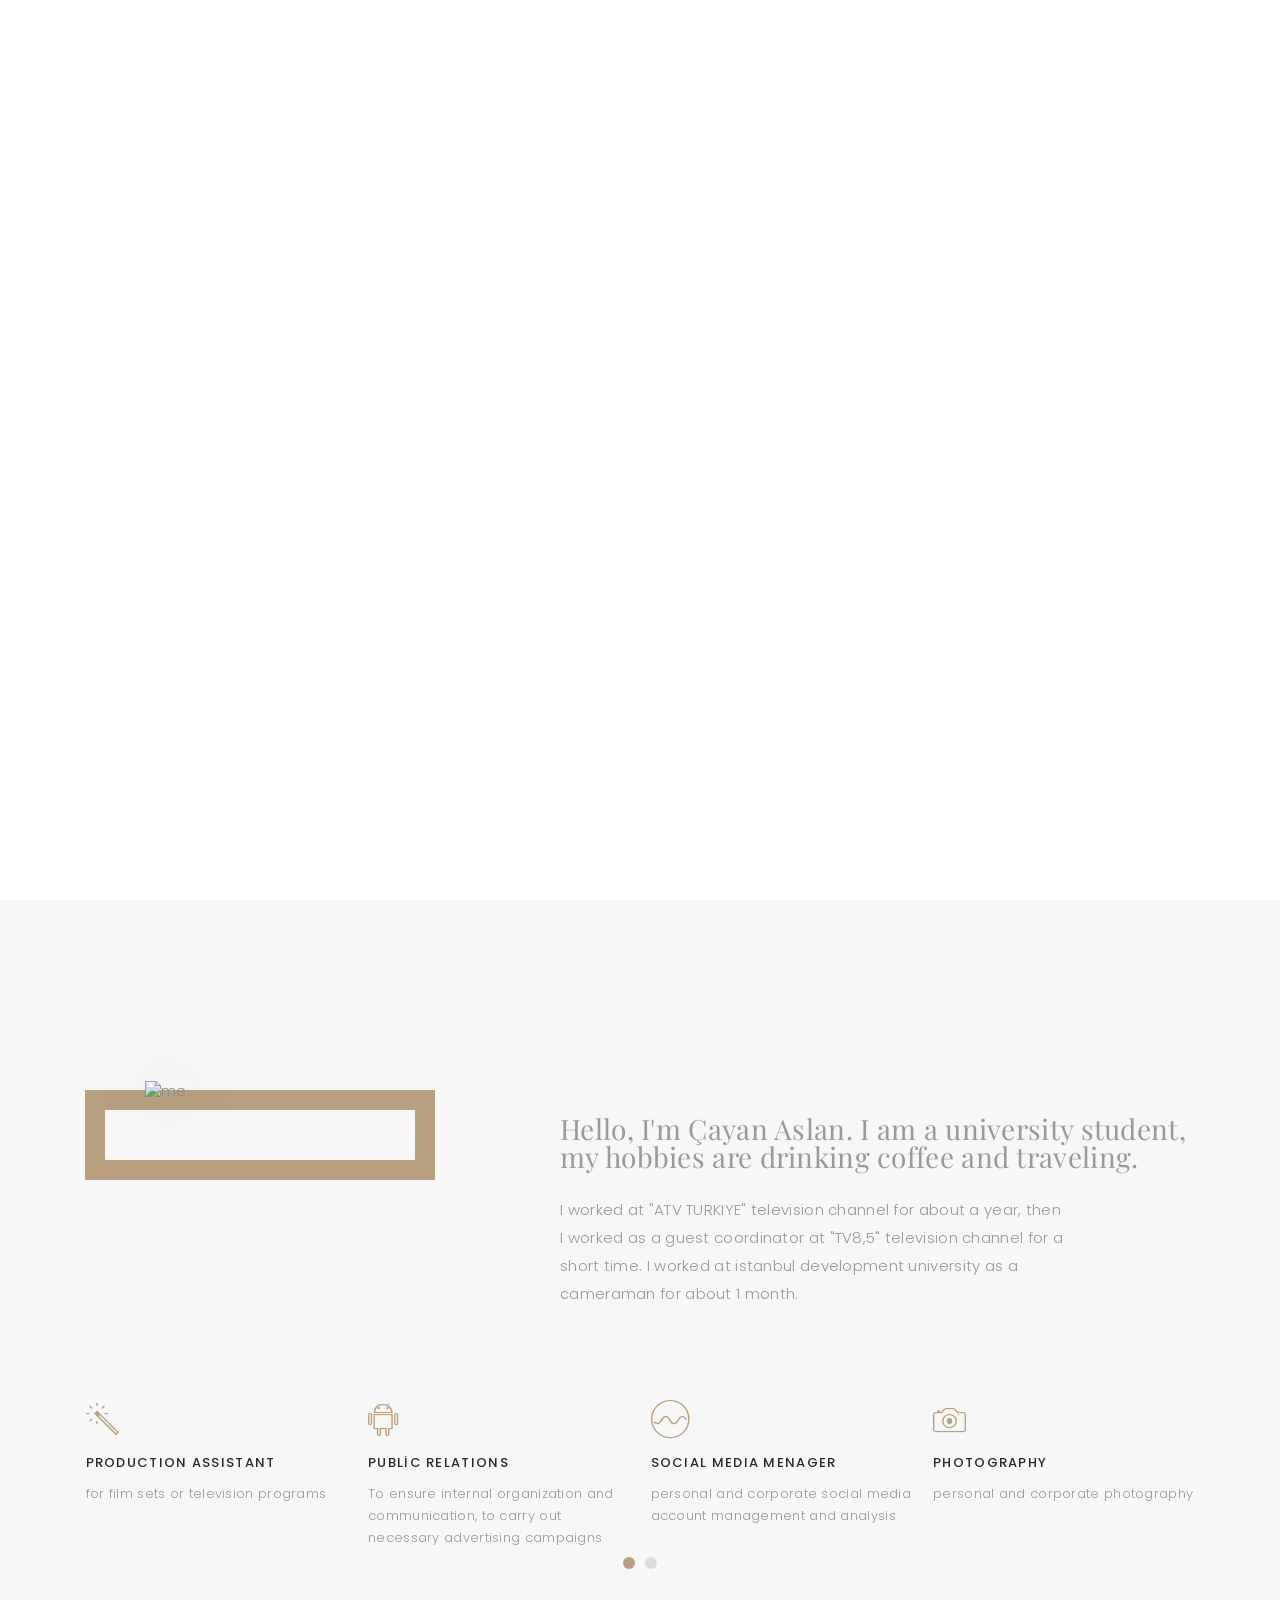
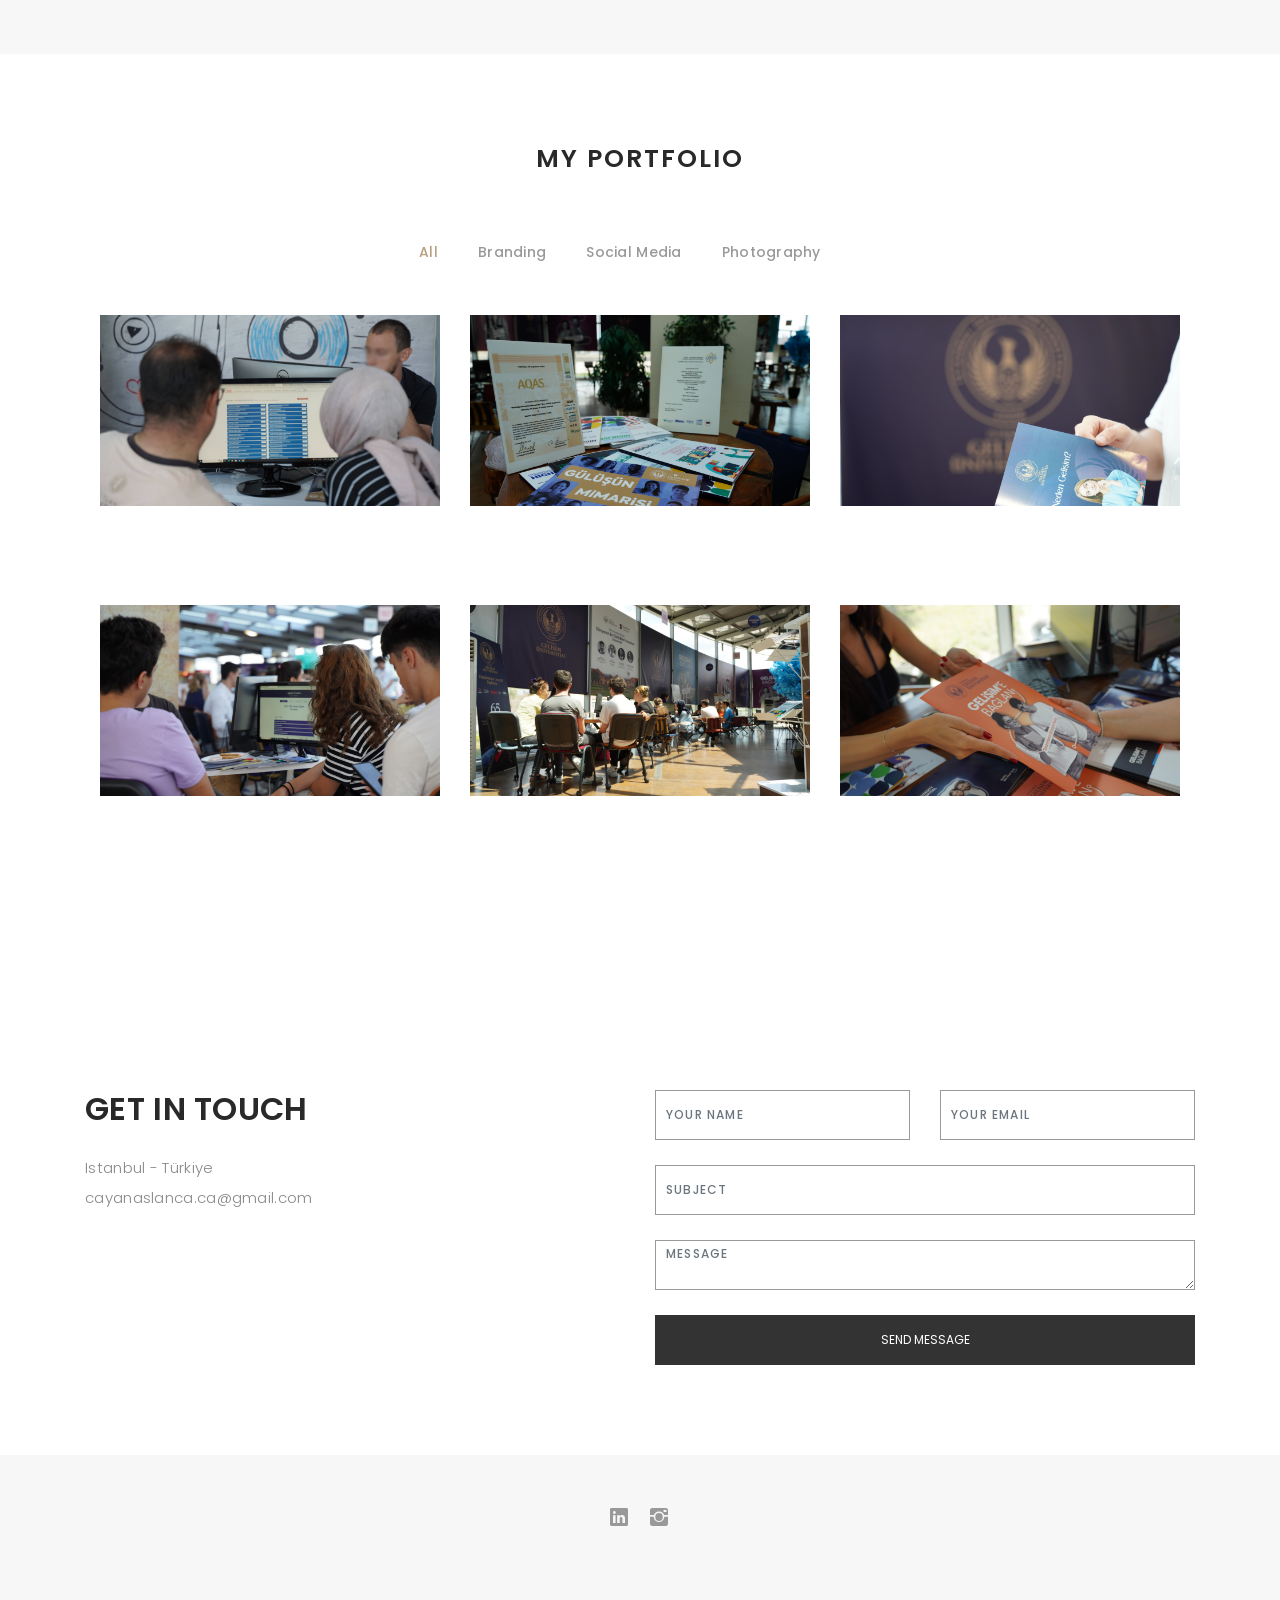
==== index.html @ f186a04f "Add files via upload" ====
<!DOCTYPE html>
<html lang="en">

<head>
  <!-- meta -->
  <meta charset="utf-8">
  <meta content="width=device-width, initial-scale=1.0" name="viewport">

  <title>Çayan - Personal Portfolio </title>
  <meta content="" name="keywords">
  <meta content="" name="description">

  <!-- Google Fonts -->
  <link href="https://fonts.googleapis.com/css?family=Poppins:300,300i,400,400i,500,500i,600,600i,700,700i|Playfair+Display:400,400i,700,700i,900,900i" rel="stylesheet">

  <!-- Bootstrap CSS File -->
  <link href="lib/bootstrap/css/bootstrap.min.css" rel="stylesheet">

  <!-- Libraries CSS Files -->
  <link href="lib/ionicons/css/ionicons.min.css" rel="stylesheet">
  <link href="lib/owlcarousel/assets/owl.carousel.min.css" rel="stylesheet">
  <link href="lib/magnific-popup/magnific-popup.css" rel="stylesheet">
  <link href="lib/hover/hover.min.css" rel="stylesheet">

  <!-- Main Stylesheet File -->
  <link href="./css/style.css" rel="stylesheet">

  <!-- Responsive css -->
  <link href="./css/responsive.css" rel="stylesheet">

  <!-- Favicon -->
  <link rel="shortcut icon" href="./images/favicon.png">

  <!-- =======================================================
    Theme Name: Folio
    Theme URL: https://bootstrapmade.com/folio-bootstrap-portfolio-template/
    Author: BootstrapMade.com
    Author URL: https://bootstrapmade.com
  ======================================================= -->
</head>

<body>

  <!-- start section navbar -->
  <nav id="main-nav">
    <div class="row">
      <div class="container">

        <div class="logo">
          <a href="index.html"><img src="./images/logo.png" alt="logo"></a>
        </div>

        <div class="responsive"><i data-icon="m" class="ion-navicon-round"></i></div>

        <ul class="nav-menu list-unstyled">
          <li><a href="#header" class="smoothScroll">Home</a></li>
          <li><a href="#about" class="smoothScroll">About</a></li>
          <li><a href="#portfolio" class="smoothScroll">Portfolio</a></li>
          <li><a href="#journal" class="smoothScroll">Blog</a></li>
          <li><a href="#contact" class="smoothScroll">Contact</a></li>
        </ul>

      </div>
    </div>
  </nav>
  <!-- End section navbar -->


  <!-- start section header -->
  <div id="header" class="home">

    <div class="container">
      <div class="header-content">
        <h1>I'm <span class="typed"></span></h1>
        <p>Social Media Menager, Production Assistant, photographer</p>

        <ul class="list-unstyled list-social">
          <li><a href="https://tr.linkedin.com/in/cayanaslan"><i class="ion-social-linkedin"></i></a></li>
          <li><a href="https://www.instagram.com/cayann.aslan/"><i class="ion-social-instagram"></i></a></li>
        </ul>
      </div>
    </div>
  </div>
  <!-- End section header -->


  <!-- start section about us -->
  <div id="about" class="paddsection">
    <div class="container">
      <div class="row justify-content-between">

        <div class="col-lg-4 ">
          <div class="div-img-bg">
            <div class="about-img">
              <img src="./images/me.JPG" class="img-responsive" alt="me">
            </div>
          </div>
        </div>

        <div class="col-lg-7">
          <div class="about-descr">

            <p class="p-heading">Hello, I'm Çayan Aslan. I am a university student, my hobbies are drinking coffee and traveling. </p>
            <p class="separator"> I worked at "ATV TURKIYE" television channel for about a year, then I worked as a guest coordinator at "TV8,5" television channel for a short time. I worked at istanbul development university as a cameraman for about 1 month. </p>

          </div>

        </div>
      </div>
    </div>
  </div>
  <!-- end section about us -->


  <!-- start section services -->
  <div id="services">
    <div class="container">

        <div class="services-carousel owl-theme">

          <div class="services-block">
          </div>

          <div class="services-block">

            <i class="ion-ios-lightbulb-outline"></i>
            <span>INFORMATION TECHNOLOGY </span>
            <p class="separator">cybersecurity and technical computing </p>

          </div>

          <div class="services-block">

            <i class="ion-ios-color-wand-outline"></i>
            <span>PRODUCTION ASSISTANT</span>
            <p class="separator">for film sets or television programs  </p>

          </div>

          <div class="services-block">

            <i class="ion-social-android-outline"></i>
            <span>PUBLİC RELATIONS</span>
            <p class="separator">To ensure internal organization and communication, to carry out necessary advertising campaigns </p>

          </div>

          <div class="services-block">

            <i class="ion-ios-analytics-outline"></i>
            <span>Social Media Menager</span>
            <p class="separator">personal and corporate social media account management and analysis </p>

          </div>

          <div class="services-block">

            <i class="ion-ios-camera-outline"></i>
            <span>PHOTOGRAPHY</span>
            <p class="separator">personal and corporate photography </p>

          </div>

        </div>

    </div>

  </div>
  <!-- end section services -->


  <!-- start section portfolio -->
  <div id="portfolio" class="text-center paddsection">

    <div class="container">
      <div class="section-title text-center">
        <h2>My Portfolio</h2>
      </div>
    </div>

    <div class="container">
      <div class="row">
        <div class="col-md-12">

          <div class="portfolio-list">

            <ul class="nav list-unstyled" id="portfolio-flters">
              <li class="filter filter-active" data-filter=".all">all</li>
              <li class="filter" data-filter=".branding">branding</li>
              <li class="filter" data-filter=".mockups">social media</li>
              <li class="filter" data-filter=".photography">photography</li>
            </ul>

          </div>

          <div class="portfolio-container">

            <div class="col-lg-4 col-md-6 portfolio-thumbnail all branding uikits webdesign">
              <a class="popup-img" href="./images/portfolio/1.jpg">
                <img src="./images/portfolio/1.jpg" alt="img">
              </a>
            </div>

            <div class="col-lg-4 col-md-6 portfolio-thumbnail all mockups uikits photography">
              <a class="popup-img" href="./images/portfolio/2.JPG">
                <img src="./images/portfolio/2.JPG"  alt="img">
              </a>
            </div>

            <div class="col-lg-4 col-md-6 portfolio-thumbnail all branding webdesig photographyn">
              <a class="popup-img" href="./images/portfolio/3.JPG">
                <img src="./images/portfolio/3.JPG" alt="img">
              </a>
            </div>

            <div class="col-lg-4 col-md-6 portfolio-thumbnail all mockups webdesign photography">
              <a class="popup-img" href="./images/portfolio/4.JPG">
                <img src="./images/portfolio/4.JPG" alt="img">
              </a>
            </div>

            <div class="col-lg-4 col-md-6 portfolio-thumbnail all branding uikits photography">
              <a class="popup-img" href="./images/portfolio/5.JPG">
                <img src="./images/portfolio/5.JPG" alt="img">
              </a>
            </div>

            <div class="col-lg-4 col-md-6 portfolio-thumbnail all mockups uikits webdesign">
              <a class="popup-img" href="./images/portfolio/6.JPG">
                <img src="./images/portfolio/6.JPG" alt="img">
              </a>
            </div>

          </div>
        </div>
      </div>
    </div>

  </div>
  <!-- End section portfolio -->


  <!-- start section journal -->
  <!-- End section journal -->


  <!-- start sectoion contact -->
  <div id="contact" class="paddsection">
    <div class="container">
      <div class="contact-block1">
        <div class="row">

          <div class="col-lg-6">
            <div class="contact-contact">

              <h2 class="mb-30">GET IN TOUCH</h2>

              <ul class="contact-details">
                <li><span>Istanbul - Türkiye</span></li>
                <li><span>cayanaslanca.ca@gmail.com</span></li>
              </ul>

            </div>
          </div>

          <div class="col-lg-6">
            <form action="" method="post" role="form" class="contactForm">
              <div class="row">

                <div id="sendmessage">Your message has been sent. Thank you!</div>
                <div id="errormessage"></div>

                <div class="col-lg-6">
                  <div class="form-group contact-block1">
                    <input type="text" name="name" class="form-control" id="name" placeholder="Your Name" data-rule="minlen:4" data-msg="Please enter at least 4 chars" />
                    <div class="validation"></div>
                  </div>
                </div>

                <div class="col-lg-6">
                  <div class="form-group">
                    <input type="email" class="form-control" name="email" id="email" placeholder="Your Email" data-rule="email" data-msg="Please enter a valid email" />
                    <div class="validation"></div>
                  </div>
                </div>

                <div class="col-lg-12">
                  <div class="form-group">
                    <input type="text" class="form-control" name="subject" id="subject" placeholder="Subject" data-rule="minlen:4" data-msg="Please enter at least 8 chars of subject" />
                    <div class="validation"></div>
                  </div>
                </div>

                <div class="col-lg-12">
                  <div class="form-group">
                    <textarea class="form-control" name="message" rows="12" data-rule="required" data-msg="Please write something for us" placeholder="Message"></textarea>
                    <div class="validation"></div>
                  </div>
                </div>

                <div class="col-lg-12">
                  <input type="submit" class="btn btn-defeault btn-send" value="Send message">
                </div>

              </div>
            </form>
          </div>
        </div>
      </div>
    </div>
  </div>
  <!-- start sectoion contact -->


  <!-- start section footer -->
  <div id="footer" class="text-center">
    <div class="container">
      <div class="socials-media text-center">

        <ul class="list-unstyled">
          <li><a href="https://tr.linkedin.com/in/cayanaslan"><i class="ion-social-linkedin"></i></a></li>
          <li><a href="https://www.instagram.com/cayann.aslan/"><i class="ion-social-instagram"></i></a></li>
        </ul>

      </div>

      

      <div class="credits">
       
      </div>

    </div>
  </div>
  <!-- End section footer -->

  <!-- JavaScript Libraries -->
  <script src="lib/jquery/jquery.min.js"></script>
  <script src="lib/jquery/jquery-migrate.min.js"></script>
  <script src="lib/bootstrap/js/bootstrap.bundle.min.js"></script>
  <script src="lib/typed/typed.js"></script>
  <script src="lib/owlcarousel/owl.carousel.min.js"></script>
  <script src="lib/magnific-popup/magnific-popup.min.js"></script>
  <script src="lib/isotope/isotope.pkgd.min.js"></script>

  <!-- Contact Form JavaScript File -->
  <script src="contactform/contactform.js"></script>

  <!-- Template Main Javascript File -->
  <script src="js/main.js"></script>

</body>

</html>
---- css/style.css ----
/*
  Theme Name: Folio
  Theme URL: https://bootstrapmade.com/folio-bootstrap-portfolio-template/
  Author: BootstrapMade.com
  Author URL: https://bootstrapmade.com
*/

/*  General Styling
/*-----------------------------------------------------------------------------------*/

body {
  background: #ffffff;
  color: #898989;
  font-family: 'Poppins', helvetica;
  font-size: 15px;
  font-weight: 300;
  line-height: 20px;
  letter-spacing: 0.02em;
  overflow-x: hidden;
  margin: 0 auto;
  padding: 0;
  -moz-box-sizing: border-box;
  -ms-box-sizing: border-box;
  -o-box-sizing: border-box;
  -webkit-box-sizing: border-box;
  box-sizing: border-box;
}

h1, h2, h3, h4, h5, h6 {
  margin: 0;
}

h2 {
  color: #292929;
  font-weight: 600;
}

h4 {
  color: #292929;
  font-size: 14px;
  font-weight: 600;
}

a {
  color: #292929;
  text-decoration: none !important;
  -moz-transition: all 0.5s ease-in-out 0s;
  -ms-transition: all 0.5s ease-in-out 0s;
  -o-transition: all 0.5s ease-in-out 0s;
  -webkit-transition: all 0.5s ease-in-out 0s;
  transition: all 0.5s ease-in-out 0s;
}

a:hover {
  -moz-transition: all 0.5s ease-in-out 0s;
  -ms-transition: all 0.5s ease-in-out 0s;
  -o-transition: all 0.5s ease-in-out 0s;
  -webkit-transition: all 0.5s ease-in-out 0s;
  transition: all 0.5s ease-in-out 0s;
}

a:hover, a:focus {
  color: #b8a07e;
  text-decoration: underline;
}

nav ul li a {
  padding: 2px 0 0 0;
  position: relative;
  display: block;
  font-size: 12px;
  color: #999999;
  letter-spacing: 0.1em;
  font-weight: 500;
  line-height: 14px;
  text-transform: uppercase;
  -moz-transition: all 0.5s ease-in-out 0s;
  -ms-transition: all 0.5s ease-in-out 0s;
  -o-transition: all 0.5s ease-in-out 0s;
  -webkit-transition: all 0.5s ease-in-out 0s;
  transition: all 0.5s ease-in-out 0s;
}

p {
  margin: 25px 0;
  padding: 0;
  font-size: 15px;
  color: #999999;
  line-height: 28px;
}

::-moz-selection {
  background: #b8a07e;
  color: #fff;
}

::selection {
  background: #b8a07e;
  color: #fff;
}

.btn {
  background: #333;
  border: medium none;
  border-radius: 0;
  color: #fff;
  font-size: 12px;
  height: 50px;
  line-height: 50px;
  padding: 0 30px;
  text-transform: uppercase;
}

.btn:hover, .btn:focus {
  color: #fff;
}

.padDiv {
  padding: 30px 20px;
}

.section-title {
  margin-bottom: 70px;
}

.section-title h2 {
  font-size: 25px;
  letter-spacing: 2px;
  text-transform: uppercase;
}

.form-control {
  background-color: transparent;
  border: 1px solid #999;
  border-radius: 0;
  color: #999999;
  font-size: 12px;
  font-weight: 500;
  height: 50px;
  letter-spacing: 0.1em;
  padding-left: 10px;
  margin: 0 0 25px 0;
  line-height: 14px;
  text-transform: uppercase;
}

.form-control:focus {
  box-shadow: none;
  outline: 0 none;
}

.paddsection {
  padding-top: 90px;
  padding-bottom: 90px;
}

.paddsections {
  padding-top: 90px;
  padding-bottom: 90px !important;
}

.hvr-shutter-in-horizontal::before {
  background: #333;
}

.hvr-shutter-in-horizontal:hover {
  background: #b8a07e;
}

.mb-30 {
  margin-bottom: 30px;
}

/*-----------------------------------------------------------------------------------*/
/*  Navbar Top
/*-----------------------------------------------------------------------------------*/

nav {
  position: fixed;
  background: #fff;
  z-index: 1000;
  width: 100%;
  padding: 20px;
  display: none;
  -webkit-box-shadow: 0px 2px 92px 0px rgba(0, 0, 0, 0.18);
  -moz-box-shadow: 0px 2px 92px 0px rgba(0, 0, 0, 0.18);
  box-shadow: 0px 2px 92px 0px rgba(0, 0, 0, 0.18);
}

.nav-menu {
  float: right;
  line-height: 32px;
  margin-bottom: 0;
  padding-top: 16px;
}

nav ul li {
  float: left;
  margin-right: 15px;
  font-family: 'Poppins', sans-serif;
  font-size: 14px;
  margin-left: 40px;
}

nav ul li a {
  padding: 2px 0 0 0;
  position: relative;
  display: block;
  font-size: 14px;
  color: #999999;
  font-family: 'Poppins', helvetica;
  font-weight: 500;
  line-height: 16px;
  text-transform: uppercase;
  letter-spacing: 0.02em;
  text-transform: capitalize;
}

.logo {
  float: left;
}

.logo img {
  width: 100px;
  height: 50px;
}

.responsive {
  display: none;
  font-size: 23px;
}

.active {
  color: #afafaf;
}

/*----------------------------------------------------------------------------------*/
/*  Header
/*-----------------------------------------------------------------------------------*/

#header {
  background: url("../images/home-bg.jpg") repeat scroll center center / cover;
  height: 100vh;
  width: 100%;
}


#header .header-content {
  height: 100vh;
  text-align: left;
  width: 100%;
  display: flex;
  justify-content: center;
  flex-direction: column;
}

.header-content h1 {
  font-size: 40px;
  font-weight: 700;
  margin-bottom: 10px;
  text-transform: uppercase;
  color: #fff;
}

.header-content p {
  font-size: 13px;
  letter-spacing: 5px;
  margin-top: 0;
  margin-bottom: 30px;
  text-transform: capitalize;
  color: #fff;
  font-weight: 500;
}

.header-content .list-social li {
  float: left;
  margin-right: 20px;
}

.header-content .list-social li i {
  color: #fff;
  font-size: 15px;
}

/*-----------------------------------------------------------------------------------*/
/*  Aout-us
/*-----------------------------------------------------------------------------------*/

#about {
  width: 100%;
  height: auto;
  background: #f7f7f7;
  padding-top: 190px;
}

#about .div-img-bg {
  padding-bottom: 30px;
  border: 20px solid #b8a07e;
}

#about .div-img-bg .about-img img {
  width: 100%;
  box-shadow: 0px 0px 85px 0px rgba(0, 0, 0, 0.14);
  margin-top: -60px;
  margin-left: 40px;
  height: 400px;
  object-fit: cover;
}

#about .about-descr .p-heading {
  font-family: 'Playfair Display', serif;
  font-size: 28px;
  text-align: left;
}

#about .about-descr .separator {
  max-width: 80%;
  margin-bottom: 0;
  text-align: left;
}

/*-----------------------------------------------------------------------------------*/
/*   Services
/*-----------------------------------------------------------------------------------*/

#services {
  background: #f7f7f7;
  position: relative;
  padding-bottom: 80px;
}

.owl-item {
  float: left;
}
.services-block span {
  margin: 10px 0;
  position: relative;
  font-size: 13px;
  color: #292929;
  letter-spacing: 0.1em;
  font-weight: 500;
  text-transform: uppercase;
  display: block;
}

.services-block .separator {
  margin: 0;
  font-size: 13px;
  line-height: 22px;
}

.services-block i {
  font-size: 44px;
  color: #b8a07e;
  line-height: 44px;
}


.services-carousel  .owl-stage-outer {
  overflow: hidden;
}

.services-carousel .owl-dots {
  margin-top: 5px;
  text-align: center;
}

.services-carousel .owl-dot {
  display: inline-block;
  margin: 0 5px;
  width: 12px !important;
  height: 12px !important;
  border-radius: 50%;
  border: 0;
  padding: 0 !important;
  background-color: #ddd;
  cursor: pointer;
}

.services-carousel .owl-dot.active {
  background-color: #b8a07e;
}

.owl-nav {
  display: none;
}


/*-----------------------------------------------------------------------------------*/
/*  Portfolio
/*-----------------------------------------------------------------------------------*/

#portfolio {
  position: relative;
  padding-bottom: 50px;
}

#portfolio .portfolio-list {
  margin-bottom: 50px;
}

#portfolio .portfolio-list .nav {
  display: inline-block;
  margin: 0;
}

#portfolio .portfolio-list .nav li {
  margin: 0 40px 0 0;
  float: left;
  font-size: 14px;
  color: #999999;
  line-height: 16px;
  cursor: pointer;
  font-family: 'Poppins', helvetica;
  font-weight: 500;
  letter-spacing: 0.02em;
  text-transform: capitalize;
  -moz-transition: all 0.5s ease-in-out 0s;
  -ms-transition: all 0.5s ease-in-out 0s;
  -o-transition: all 0.5s ease-in-out 0s;
  -webkit-transition: all 0.5s ease-in-out 0s;
  transition: all 0.5s ease-in-out 0s;
}

#portfolio .portfolio-list .nav li:hover, #portfolio .portfolio-list .nav li.filter-active  {
  color: #b8a07e;
  -moz-transition: all 0.5s ease-in-out 0s;
  -ms-transition: all 0.5s ease-in-out 0s;
  -o-transition: all 0.5s ease-in-out 0s;
  -webkit-transition: all 0.5s ease-in-out 0s;
  transition: all 0.5s ease-in-out 0s;
}

#portfolio .portfolio-container {
  display: inline-block;
  margin-bottom: 50px;
  width: 100%;
}

.portfolio-thumbnail {
  margin-bottom: 30px;
  overflow: hidden;
  min-height: 260px;
}

.portfolio-thumbnail img {
  max-width: 100%;
}

/*-----------------------------------------------------------------------------------*/
/*  Journal
/*-----------------------------------------------------------------------------------*/

#journal,  #journal-blog {
  height: auto;
  width: 100%;
  background: #f7f7f7;
  padding-bottom: 60px;
  position: relative;
}

#journal-blog {
  background: #fff;
  padding-bottom: 30px;
}

#journal .journal-block {
  display: inline-block;
  height: auto;
  width: 100%;
}

#journal .journal-block .journal-info {
  position: relative;
}

.journal-block .journal-info img {
  max-width: 100%;
}

.journal-block .journal-info .journal-txt {
  padding: 25px 0px;
  position: relative;
}

.journal-block .journal-info .journal-txt h4 a {
  display: block;
  font-size: 19px;
  line-height: 24px;
  margin: 0 0 13px 0;
  font-weight: 500;
  color: #292929;
  -moz-transition: all 0.5s ease-in-out 0s;
  -ms-transition: all 0.5s ease-in-out 0s;
  -o-transition: all 0.5s ease-in-out 0s;
  -webkit-transition: all 0.5s ease-in-out 0s;
  transition: all 0.5s ease-in-out 0s;
}

.journal-block .journal-info .journal-txt h4 a:hover {
  color: #b8a07e;
  -moz-transition: all 0.5s ease-in-out 0s;
  -ms-transition: all 0.5s ease-in-out 0s;
  -o-transition: all 0.5s ease-in-out 0s;
  -webkit-transition: all 0.5s ease-in-out 0s;
  transition: all 0.5s ease-in-out 0s;
}

.journal-block .journal-info .journal-txt p {
  margin: 0;
  font-size: 14px;
  line-height: 24px;
}

/*-----------------------------------------------------------------------------------*/
/*  Contact
/*-----------------------------------------------------------------------------------*/

#contact {
  height: auto;
  width: 100%;
}

.contact-details {
  list-style: none;
  margin: 0;
  padding: 0;
}

.contact-details li {
  padding-bottom: 10px;
}

#contact input, #contact textarea {
  width: 100%;
}


#contact  #sendmessage {
  color: #18d26e;
  border: 1px solid #18d26e;
  display: none;
  text-align: center;
  padding: 15px;
  font-weight: 600;
  margin: 15px;
}

#contact  #errormessage {
  color: red;
  display: none;
  border: 1px solid red;
  text-align: center;
  padding: 15px;
  font-weight: 600;
  margin: 15px;
}

#contact #sendmessage.show, #contact #errormessage.show, #contact .show {
  display: block;
}

#contact .validation {
  color: red;
  display: none;
  margin: 0 0 20px;
  font-weight: 400;
  font-size: 13px;
}

/*-----------------------------------------------------------------------------------*/
/*  Footer
/*-----------------------------------------------------------------------------------*/

#footer {
  background: #f7f7f7;
  padding-top: 50px;
  padding-bottom: 50px;
}

#footer .socials-media {
  width: 100%;
}

#footer .socials-media ul {
  display: inline-block;
  float: none;
  margin: 0 0 20px 0;
}

#footer .socials-media ul li {
  float: left;
  margin-left: 10px;
  margin-right: 10px;
}

#footer .socials-media ul li a {
  font-size: 24px;
  color: #999;
  letter-spacing: 0.1em;
  font-weight: 500;
  background: transparent;
  text-transform: uppercase;
  -moz-transition: all 0.5s ease-in-out 0s;
  -ms-transition: all 0.5s ease-in-out 0s;
  -o-transition: all 0.5s ease-in-out 0s;
  -webkit-transition: all 0.5s ease-in-out 0s;
  transition: all 0.5s ease-in-out 0s;
}

#footer .socials-media ul li a:hover {
  color: #b8a07e;
  -moz-transition: all 0.5s ease-in-out 0s;
  -ms-transition: all 0.5s ease-in-out 0s;
  -o-transition: all 0.5s ease-in-out 0s;
  -webkit-transition: all 0.5s ease-in-out 0s;
  transition: all 0.5s ease-in-out 0s;
}

#footer p {
  font-size: 12px;
  letter-spacing: 0.1em;
  font-weight: 500;
  margin-top: 0;
  text-transform: uppercase;
}

.credits {
  font-size: 13px;
}
---- css/responsive.css ----
/** Width between 1200x to 0
 *  ~~~~~~~~~~~~~~~~~~~~~~~~~~~~~~~~~~~~
 */

@media (min-width: 1200px) {

}

/** Width between 992px to 1199px
 *  ~~~~~~~~~~~~~~~~~~~~~~~~~~~~~~~~~~~~
 */

@media (min-width: 992px) and (max-width: 1199px) {
  
}

/** Width between 768px to 991px
 *  ~~~~~~~~~~~~~~~~~~~~~~~~~~~~~~~~~~~~
 */

@media (min-width: 768px) and (max-width: 991px) {
  /* Navbar */
  nav {
    padding: 10px 15px;
  }
  .nav-menu {
    margin-top: 40px;
    display: none;
    float: none;
    width: 100%;
  }
  .nav-menu li {
    float: none;
    width: 100%;
    text-align: center;
    border-top: 1px solid #f7f7f7;
    line-height: 45px;
    margin-left: 0;
    padding-top: 10px;
    padding-bottom: 10px;
  }
  .responsive {
    float: right;
    padding-top: 15px;
    display: block;
  }
  /* About */
  .head-info .header-content .cmaster h1 {
    font-size: 32px;
  }
  #about .div-img-bg {
    padding: 0;
  }
  #about .div-img-bg .about-img img {
    margin-top: 0%;
    margin-left: calc(0% - 0px);
  }
  #about .about-descr .p-heading {
    font-size: 20px;
  }
  #about .about-descr .separator {
    max-width: 100%;
    margin-bottom: 0;
  }
  /* portfolio */
  #portfolio .portfolio-list .nav li {
    float: none;
    margin: 20px;
    display: inline-block;
  }
  /* journal */
  #journal .journal-block .journal-info {
    margin-bottom: 30px;
  }
  /* Contact */
  .contact-contact {
    margin-bottom: 30px;
  }
  /* Footer */
  #footer .socials-media ul li {
    margin-right: 0;
    margin-left: 0;
    float: none;
    display: inline-block;
  }
}

/** Width between 767px to 0
 *  ~~~~~~~~~~~~~~~~~~~~~~~~~~~~~~~~~~~~
 */

@media (max-width: 767px) {
  /* Navbar */
  nav {
    padding: 20px 15px;
  }
  .nav-menu {
    margin-top: 40px;
    display: none;
    float: none;
    width: 100%;
  }
  .nav-menu li {
    float: none;
    width: 100%;
    text-align: center;
    border-top: 1px solid #f7f7f7;
    line-height: 45px;
    margin-left: 0;
    padding-top: 10px;
    padding-bottom: 10px;
  }
  .responsive {
    float: right;
    padding-top: 15px;
    display: block;
  }
  /* About */
  .head-info .header-content h1 {
    font-size: 32px;
  }
  #about .div-img-bg {
    padding: 0;
  }
  #about .div-img-bg .about-img img {
    margin-top: 0%;
    margin-left: calc(0% - 0px);
  }
  #about .about-descr .p-heading {
    font-size: 20px;
  }
  #about .about-descr .separator {
    max-width: 100%;
    margin-bottom: 0;
  }
  /* portfolio */
  #portfolio .portfolio-list .nav li {
    float: none;
    margin: 20px;
    display: inline-block;
  }
  /* journal */
  #journal .journal-block .journal-info {
    margin-bottom: 30px;
  }
  /* Contact */
  .contact-contact {
    margin-bottom: 30px;
  }
  /* Footer */
  #footer .socials-media ul li {
    margin-right: 0;
    margin-left: 0;
    float: none;
    display: inline-block;
  }
}

/** Width between 600px to 0
 *  ~~~~~~~~~~~~~~~~~~~~~~~~~~~~~~~~~~~~
 */

@media (max-width: 600px) {
  /* Navbar */
  nav {
    padding: 20px 15px;
  }
  .nav-menu {
    margin-top: 40px;
    display: none;
    float: none;
    width: 100%;
  }
  .nav-menu li {
    float: none;
    width: 100%;
    text-align: center;
    border-top: 1px solid #f7f7f7;
    line-height: 45px;
    margin-left: 0;
    padding-top: 10px;
    padding-bottom: 10px;
  }
  .responsive {
    float: right;
    padding-top: 15px;
    display: block;
  }
  /* About */
  .head-info .header-content h1 {
    font-size: 32px;
  }
  #about .div-img-bg {
    padding: 0;
  }
  #about .div-img-bg .about-img img {
    margin-top: 0%;
    margin-left: calc(0% - 0px);
  }
  #about .about-descr .p-heading {
    font-size: 20px;
  }
  #about .about-descr .separator {
    max-width: 100%;
    margin-bottom: 0;
  }
  /* portfolio */
  #portfolio .portfolio-list .nav li {
    float: none;
    margin: 10px;
    display: inline-block;
  }
  /* journal */
  #journal .journal-block .journal-info {
    margin-bottom: 30px;
  }
  /* Contact */
  .contact-contact {
    margin-bottom: 30px;
  }
  /* Footer */
  #footer .socials-media ul li {
    margin-right: 0;
    margin-left: 0;
    float: none;
    display: inline-block;
  }
}

/** Width between 480px to 0
 *  ~~~~~~~~~~~~~~~~~~~~~~~~~~~~~~~~~~~~
 */

@media (max-width: 480px) {
  /* Navbar */
  nav {
    padding: 20px 15px;
  }
  .nav-menu {
    margin-top: 40px;
    display: none;
    float: none;
    width: 100%;
  }
  .nav-menu li {
    float: none;
    width: 100%;
    text-align: center;
    border-top: 1px solid #f7f7f7;
    line-height: 45px;
    margin-left: 0;
    padding-top: 10px;
    padding-bottom: 10px;
  }
  .responsive {
    float: right;
    padding-top: 15px;
    display: block;
  }
  /* About */
  .head-info .header-content h1 {
    font-size: 32px;
  }
  #about .div-img-bg {
    padding: 0;
  }
  #about .div-img-bg .about-img img {
    margin-top: 0%;
    margin-left: calc(0% - 0px);
  }
  #about .about-descr .p-heading {
    font-size: 20px;
  }
  #about .about-descr .separator {
    max-width: 100%;
    margin-bottom: 0;
  }
  /* portfolio */
  #portfolio .portfolio-list .nav li {
    float: none;
    margin: 20px;
  }
  /* journal */
  #journal .journal-block .journal-info {
    margin-bottom: 30px;
  }
  /* Contact */
  .contact-contact {
    margin-bottom: 30px;
  }
  /* Footer */
  #footer .socials-media ul li {
    margin-right: 0;
    margin-left: 0;
    float: none;
    display: inline-block;
  }
}

/** Width between 320px to 0
 *  ~~~~~~~~~~~~~~~~~~~~~~~~~~~~~~~~~~~~
 */

@media (max-width: 320px) {
  /* Navbar */
  nav {
    padding: 20px 15px;
  }
  .nav-menu {
    margin-top: 40px;
    display: none;
    float: none;
    width: 100%;
  }
  .nav-menu li {
    float: none;
    width: 100%;
    text-align: center;
    border-top: 1px solid #f7f7f7;
    line-height: 45px;
    margin-left: 0;
    padding-top: 10px;
    padding-bottom: 10px;
  }
  .responsive {
    float: right;
    padding-top: 15px;
    display: block;
  }
  /* About */
  .head-info .header-content h1 {
    font-size: 32px;
  }
  #about .div-img-bg {
    padding: 0;
  }
  #about .div-img-bg .about-img img {
    margin-top: 0%;
    margin-left: calc(0% - 0px);
  }
  #about .about-descr .p-heading {
    font-size: 20px;
  }
  #about .about-descr .separator {
    max-width: 100%;
    margin-bottom: 0;
  }
  /* portfolio */
  #portfolio .portfolio-list .nav li {
    float: none;
    margin: 20px;
  }
  /* journal */
  #journal .journal-block .journal-info {
    margin-bottom: 30px;
  }
  /* Contact */
  .contact-contact {
    margin-bottom: 30px;
  }
  /* Footer */
  #footer .socials-media ul li {
    margin-right: 0;
    margin-left: 0;
    float: none;
    display: inline-block;
  }
  /* Single page */
  .entry-comments-body span {
    display: inline-block;
    margin-right: 0;
  }
}
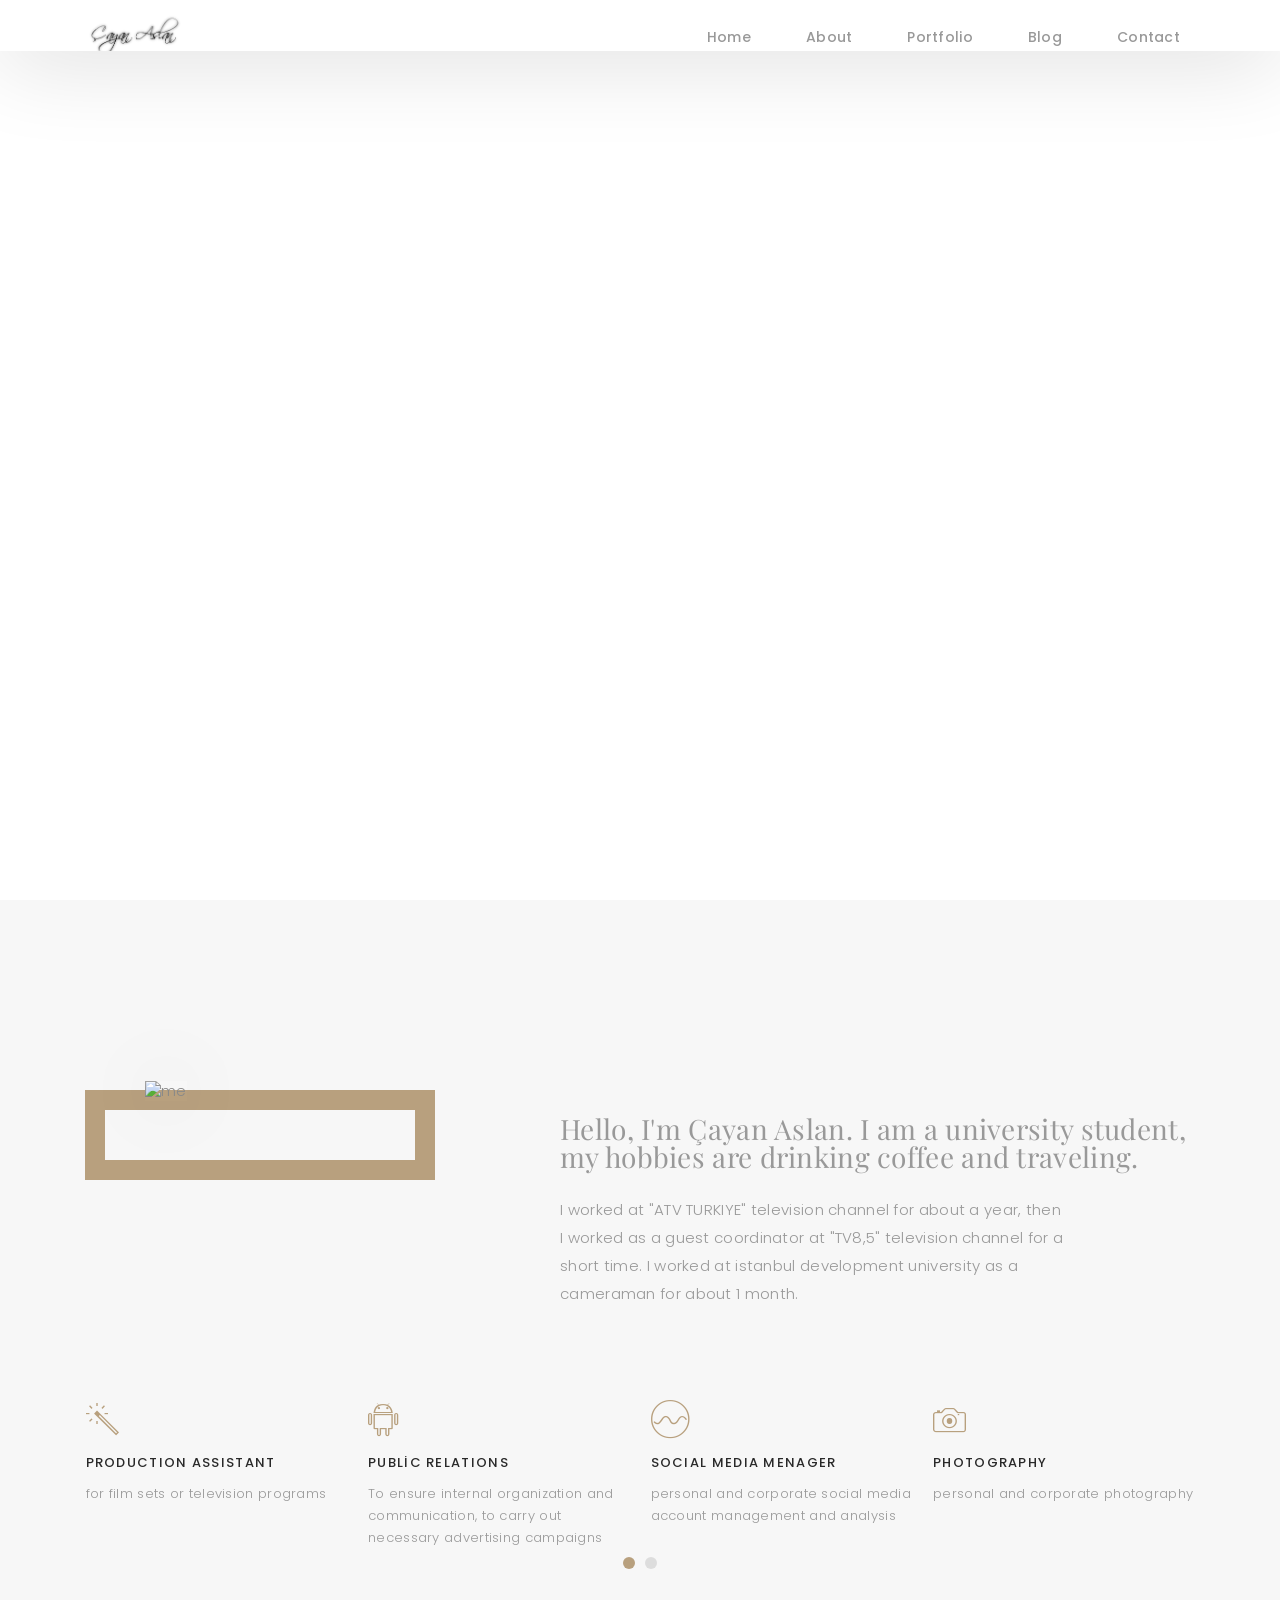
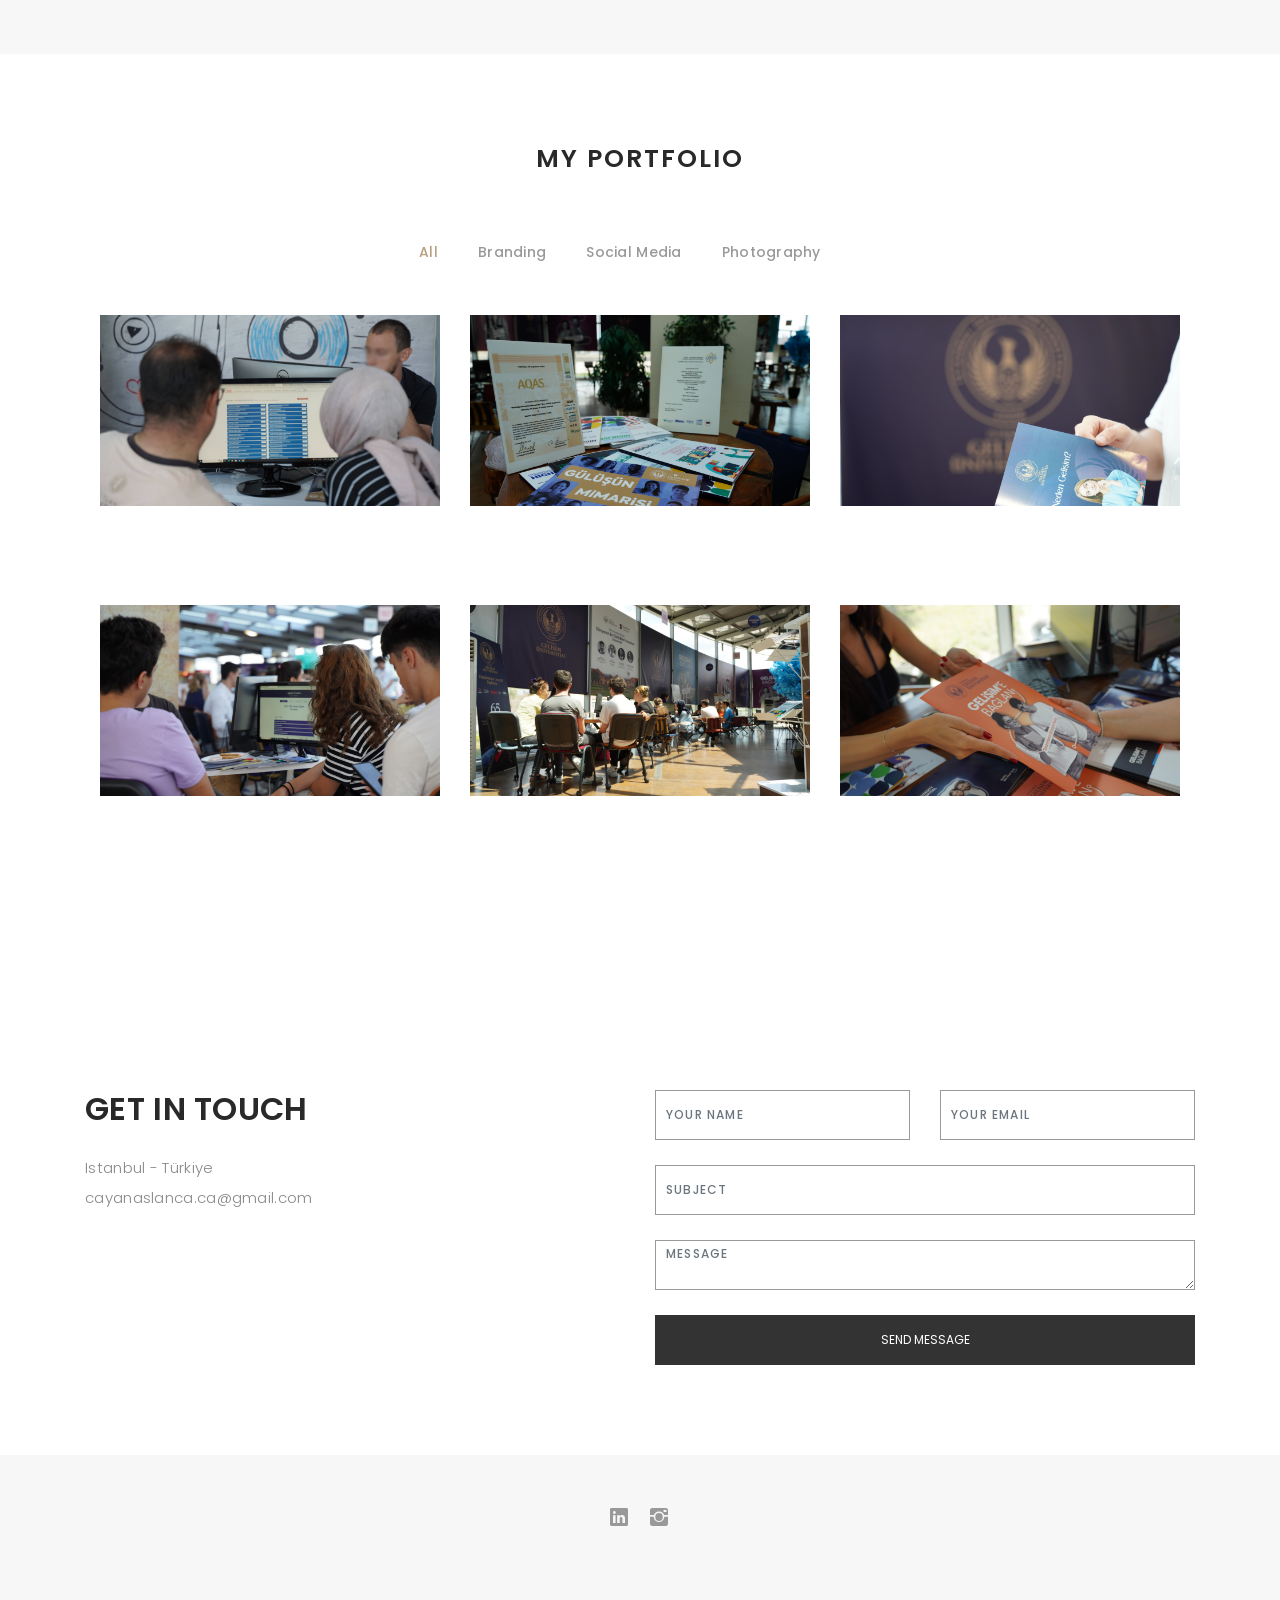
==== commit adba2ba0: "Add files via upload" ====
--- a/index.html
+++ b/index.html
@@ -41,297 +41,301 @@
 
 <body>
 
-  <!-- start section navbar -->
-  <nav id="main-nav">
+<div class="background-container">
+    <!-- start section navbar -->
+    <nav id="main-nav">
+      <div class="row">
+        <div class="container">
+    
+          <div class="logo">
+            <a href="index.html"><img src="./images/logo.png" alt="logo"></a>
+          </div>
+    
+          <div class="responsive"><i data-icon="m" class="ion-navicon-round"></i></div>
+    
+          <ul class="nav-menu list-unstyled">
+            <li><a href="#header" class="smoothScroll">Home</a></li>
+            <li><a href="#about" class="smoothScroll">About</a></li>
+            <li><a href="#portfolio" class="smoothScroll">Portfolio</a></li>
+            <li><a href="#journal" class="smoothScroll">Blog</a></li>
+            <li><a href="#contact" class="smoothScroll">Contact</a></li>
+          </ul>
+    
+        </div>
+      </div>
+    </nav>
+    <!-- End section navbar -->
+    
+    
+    <!-- start section header -->
+    <div id="header" class="home">
+    
+      <div class="container">
+        <div class="header-content">
+          <h1>I'm <span class="typed"></span></h1>
+          <p>Social Media Menager, Production Assistant, photographer</p>
+    
+          <ul class="list-unstyled list-social">
+            <li><a href="https://tr.linkedin.com/in/cayanaslan"><i class="ion-social-linkedin"></i></a></li>
+            <li><a href="https://www.instagram.com/cayann.aslan/"><i class="ion-social-instagram"></i></a></li>
+          </ul>
+        </div>
+      </div>
+    </div>
+    <!-- End section header -->
+        
+</div>
+
+
+<!-- start section about us -->
+<div id="about" class="paddsection">
+  <div class="container">
+    <div class="row justify-content-between">
+
+      <div class="col-lg-4 ">
+        <div class="div-img-bg">
+          <div class="about-img">
+            <img src="./images/me.JPG" class="img-responsive" alt="me">
+          </div>
+        </div>
+      </div>
+
+      <div class="col-lg-7">
+        <div class="about-descr">
+
+          <p class="p-heading">Hello, I'm Çayan Aslan. I am a university student, my hobbies are drinking coffee and traveling. </p>
+          <p class="separator"> I worked at "ATV TURKIYE" television channel for about a year, then I worked as a guest coordinator at "TV8,5" television channel for a short time. I worked at istanbul development university as a cameraman for about 1 month. </p>
+
+        </div>
+
+      </div>
+    </div>
+  </div>
+</div>
+<!-- end section about us -->
+
+
+<!-- start section services -->
+<div id="services">
+  <div class="container">
+
+      <div class="services-carousel owl-theme">
+
+        <div class="services-block">
+        </div>
+
+        <div class="services-block">
+
+          <i class="ion-ios-lightbulb-outline"></i>
+          <span>INFORMATION TECHNOLOGY </span>
+          <p class="separator">cybersecurity and technical computing </p>
+
+        </div>
+
+        <div class="services-block">
+
+          <i class="ion-ios-color-wand-outline"></i>
+          <span>PRODUCTION ASSISTANT</span>
+          <p class="separator">for film sets or television programs  </p>
+
+        </div>
+
+        <div class="services-block">
+
+          <i class="ion-social-android-outline"></i>
+          <span>PUBLİC RELATIONS</span>
+          <p class="separator">To ensure internal organization and communication, to carry out necessary advertising campaigns </p>
+
+        </div>
+
+        <div class="services-block">
+
+          <i class="ion-ios-analytics-outline"></i>
+          <span>Social Media Menager</span>
+          <p class="separator">personal and corporate social media account management and analysis </p>
+
+        </div>
+
+        <div class="services-block">
+
+          <i class="ion-ios-camera-outline"></i>
+          <span>PHOTOGRAPHY</span>
+          <p class="separator">personal and corporate photography </p>
+
+        </div>
+
+      </div>
+
+  </div>
+
+</div>
+<!-- end section services -->
+
+
+<!-- start section portfolio -->
+<div id="portfolio" class="text-center paddsection">
+
+  <div class="container">
+    <div class="section-title text-center">
+      <h2>My Portfolio</h2>
+    </div>
+  </div>
+
+  <div class="container">
     <div class="row">
-      <div class="container">
-
-        <div class="logo">
-          <a href="index.html"><img src="./images/logo.png" alt="logo"></a>
-        </div>
-
-        <div class="responsive"><i data-icon="m" class="ion-navicon-round"></i></div>
-
-        <ul class="nav-menu list-unstyled">
-          <li><a href="#header" class="smoothScroll">Home</a></li>
-          <li><a href="#about" class="smoothScroll">About</a></li>
-          <li><a href="#portfolio" class="smoothScroll">Portfolio</a></li>
-          <li><a href="#journal" class="smoothScroll">Blog</a></li>
-          <li><a href="#contact" class="smoothScroll">Contact</a></li>
-        </ul>
-
-      </div>
-    </div>
-  </nav>
-  <!-- End section navbar -->
-
-
-  <!-- start section header -->
-  <div id="header" class="home">
-
-    <div class="container">
-      <div class="header-content">
-        <h1>I'm <span class="typed"></span></h1>
-        <p>Social Media Menager, Production Assistant, photographer</p>
-
-        <ul class="list-unstyled list-social">
-          <li><a href="https://tr.linkedin.com/in/cayanaslan"><i class="ion-social-linkedin"></i></a></li>
-          <li><a href="https://www.instagram.com/cayann.aslan/"><i class="ion-social-instagram"></i></a></li>
-        </ul>
-      </div>
-    </div>
-  </div>
-  <!-- End section header -->
-
-
-  <!-- start section about us -->
-  <div id="about" class="paddsection">
-    <div class="container">
-      <div class="row justify-content-between">
-
-        <div class="col-lg-4 ">
-          <div class="div-img-bg">
-            <div class="about-img">
-              <img src="./images/me.JPG" class="img-responsive" alt="me">
+      <div class="col-md-12">
+
+        <div class="portfolio-list">
+
+          <ul class="nav list-unstyled" id="portfolio-flters">
+            <li class="filter filter-active" data-filter=".all">all</li>
+            <li class="filter" data-filter=".branding">branding</li>
+            <li class="filter" data-filter=".mockups">social media</li>
+            <li class="filter" data-filter=".photography">photography</li>
+          </ul>
+
+        </div>
+
+        <div class="portfolio-container">
+
+          <div class="col-lg-4 col-md-6 portfolio-thumbnail all branding uikits webdesign">
+            <a class="popup-img" href="./images/portfolio/1.jpg">
+              <img src="./images/portfolio/1.jpg" alt="img">
+            </a>
+          </div>
+
+          <div class="col-lg-4 col-md-6 portfolio-thumbnail all mockups uikits photography">
+            <a class="popup-img" href="./images/portfolio/2.JPG">
+              <img src="./images/portfolio/2.JPG"  alt="img">
+            </a>
+          </div>
+
+          <div class="col-lg-4 col-md-6 portfolio-thumbnail all branding webdesig photographyn">
+            <a class="popup-img" href="./images/portfolio/3.JPG">
+              <img src="./images/portfolio/3.JPG" alt="img">
+            </a>
+          </div>
+
+          <div class="col-lg-4 col-md-6 portfolio-thumbnail all mockups webdesign photography">
+            <a class="popup-img" href="./images/portfolio/4.JPG">
+              <img src="./images/portfolio/4.JPG" alt="img">
+            </a>
+          </div>
+
+          <div class="col-lg-4 col-md-6 portfolio-thumbnail all branding uikits photography">
+            <a class="popup-img" href="./images/portfolio/5.JPG">
+              <img src="./images/portfolio/5.JPG" alt="img">
+            </a>
+          </div>
+
+          <div class="col-lg-4 col-md-6 portfolio-thumbnail all mockups uikits webdesign">
+            <a class="popup-img" href="./images/portfolio/6.JPG">
+              <img src="./images/portfolio/6.JPG" alt="img">
+            </a>
+          </div>
+
+        </div>
+      </div>
+    </div>
+  </div>
+
+</div>
+<!-- End section portfolio -->
+
+
+<!-- start section journal -->
+<!-- End section journal -->
+
+
+<!-- start sectoion contact -->
+<div id="contact" class="paddsection">
+  <div class="container">
+    <div class="contact-block1">
+      <div class="row">
+
+        <div class="col-lg-6">
+          <div class="contact-contact">
+
+            <h2 class="mb-30">GET IN TOUCH</h2>
+
+            <ul class="contact-details">
+              <li><span>Istanbul - Türkiye</span></li>
+              <li><span>cayanaslanca.ca@gmail.com</span></li>
+            </ul>
+
+          </div>
+        </div>
+
+        <div class="col-lg-6">
+          <form action="" method="post" role="form" class="contactForm">
+            <div class="row">
+
+              <div id="sendmessage">Your message has been sent. Thank you!</div>
+              <div id="errormessage"></div>
+
+              <div class="col-lg-6">
+                <div class="form-group contact-block1">
+                  <input type="text" name="name" class="form-control" id="name" placeholder="Your Name" data-rule="minlen:4" data-msg="Please enter at least 4 chars" />
+                  <div class="validation"></div>
+                </div>
+              </div>
+
+              <div class="col-lg-6">
+                <div class="form-group">
+                  <input type="email" class="form-control" name="email" id="email" placeholder="Your Email" data-rule="email" data-msg="Please enter a valid email" />
+                  <div class="validation"></div>
+                </div>
+              </div>
+
+              <div class="col-lg-12">
+                <div class="form-group">
+                  <input type="text" class="form-control" name="subject" id="subject" placeholder="Subject" data-rule="minlen:4" data-msg="Please enter at least 8 chars of subject" />
+                  <div class="validation"></div>
+                </div>
+              </div>
+
+              <div class="col-lg-12">
+                <div class="form-group">
+                  <textarea class="form-control" name="message" rows="12" data-rule="required" data-msg="Please write something for us" placeholder="Message"></textarea>
+                  <div class="validation"></div>
+                </div>
+              </div>
+
+              <div class="col-lg-12">
+                <input type="submit" class="btn btn-defeault btn-send" value="Send message">
+              </div>
+
             </div>
-          </div>
-        </div>
-
-        <div class="col-lg-7">
-          <div class="about-descr">
-
-            <p class="p-heading">Hello, I'm Çayan Aslan. I am a university student, my hobbies are drinking coffee and traveling. </p>
-            <p class="separator"> I worked at "ATV TURKIYE" television channel for about a year, then I worked as a guest coordinator at "TV8,5" television channel for a short time. I worked at istanbul development university as a cameraman for about 1 month. </p>
-
-          </div>
-
-        </div>
-      </div>
-    </div>
-  </div>
-  <!-- end section about us -->
-
-
-  <!-- start section services -->
-  <div id="services">
-    <div class="container">
-
-        <div class="services-carousel owl-theme">
-
-          <div class="services-block">
-          </div>
-
-          <div class="services-block">
-
-            <i class="ion-ios-lightbulb-outline"></i>
-            <span>INFORMATION TECHNOLOGY </span>
-            <p class="separator">cybersecurity and technical computing </p>
-
-          </div>
-
-          <div class="services-block">
-
-            <i class="ion-ios-color-wand-outline"></i>
-            <span>PRODUCTION ASSISTANT</span>
-            <p class="separator">for film sets or television programs  </p>
-
-          </div>
-
-          <div class="services-block">
-
-            <i class="ion-social-android-outline"></i>
-            <span>PUBLİC RELATIONS</span>
-            <p class="separator">To ensure internal organization and communication, to carry out necessary advertising campaigns </p>
-
-          </div>
-
-          <div class="services-block">
-
-            <i class="ion-ios-analytics-outline"></i>
-            <span>Social Media Menager</span>
-            <p class="separator">personal and corporate social media account management and analysis </p>
-
-          </div>
-
-          <div class="services-block">
-
-            <i class="ion-ios-camera-outline"></i>
-            <span>PHOTOGRAPHY</span>
-            <p class="separator">personal and corporate photography </p>
-
-          </div>
-
-        </div>
-
-    </div>
-
-  </div>
-  <!-- end section services -->
-
-
-  <!-- start section portfolio -->
-  <div id="portfolio" class="text-center paddsection">
-
-    <div class="container">
-      <div class="section-title text-center">
-        <h2>My Portfolio</h2>
-      </div>
-    </div>
-
-    <div class="container">
-      <div class="row">
-        <div class="col-md-12">
-
-          <div class="portfolio-list">
-
-            <ul class="nav list-unstyled" id="portfolio-flters">
-              <li class="filter filter-active" data-filter=".all">all</li>
-              <li class="filter" data-filter=".branding">branding</li>
-              <li class="filter" data-filter=".mockups">social media</li>
-              <li class="filter" data-filter=".photography">photography</li>
-            </ul>
-
-          </div>
-
-          <div class="portfolio-container">
-
-            <div class="col-lg-4 col-md-6 portfolio-thumbnail all branding uikits webdesign">
-              <a class="popup-img" href="./images/portfolio/1.jpg">
-                <img src="./images/portfolio/1.jpg" alt="img">
-              </a>
-            </div>
-
-            <div class="col-lg-4 col-md-6 portfolio-thumbnail all mockups uikits photography">
-              <a class="popup-img" href="./images/portfolio/2.JPG">
-                <img src="./images/portfolio/2.JPG"  alt="img">
-              </a>
-            </div>
-
-            <div class="col-lg-4 col-md-6 portfolio-thumbnail all branding webdesig photographyn">
-              <a class="popup-img" href="./images/portfolio/3.JPG">
-                <img src="./images/portfolio/3.JPG" alt="img">
-              </a>
-            </div>
-
-            <div class="col-lg-4 col-md-6 portfolio-thumbnail all mockups webdesign photography">
-              <a class="popup-img" href="./images/portfolio/4.JPG">
-                <img src="./images/portfolio/4.JPG" alt="img">
-              </a>
-            </div>
-
-            <div class="col-lg-4 col-md-6 portfolio-thumbnail all branding uikits photography">
-              <a class="popup-img" href="./images/portfolio/5.JPG">
-                <img src="./images/portfolio/5.JPG" alt="img">
-              </a>
-            </div>
-
-            <div class="col-lg-4 col-md-6 portfolio-thumbnail all mockups uikits webdesign">
-              <a class="popup-img" href="./images/portfolio/6.JPG">
-                <img src="./images/portfolio/6.JPG" alt="img">
-              </a>
-            </div>
-
-          </div>
-        </div>
-      </div>
-    </div>
-
-  </div>
-  <!-- End section portfolio -->
-
-
-  <!-- start section journal -->
-  <!-- End section journal -->
-
-
-  <!-- start sectoion contact -->
-  <div id="contact" class="paddsection">
-    <div class="container">
-      <div class="contact-block1">
-        <div class="row">
-
-          <div class="col-lg-6">
-            <div class="contact-contact">
-
-              <h2 class="mb-30">GET IN TOUCH</h2>
-
-              <ul class="contact-details">
-                <li><span>Istanbul - Türkiye</span></li>
-                <li><span>cayanaslanca.ca@gmail.com</span></li>
-              </ul>
-
-            </div>
-          </div>
-
-          <div class="col-lg-6">
-            <form action="" method="post" role="form" class="contactForm">
-              <div class="row">
-
-                <div id="sendmessage">Your message has been sent. Thank you!</div>
-                <div id="errormessage"></div>
-
-                <div class="col-lg-6">
-                  <div class="form-group contact-block1">
-                    <input type="text" name="name" class="form-control" id="name" placeholder="Your Name" data-rule="minlen:4" data-msg="Please enter at least 4 chars" />
-                    <div class="validation"></div>
-                  </div>
-                </div>
-
-                <div class="col-lg-6">
-                  <div class="form-group">
-                    <input type="email" class="form-control" name="email" id="email" placeholder="Your Email" data-rule="email" data-msg="Please enter a valid email" />
-                    <div class="validation"></div>
-                  </div>
-                </div>
-
-                <div class="col-lg-12">
-                  <div class="form-group">
-                    <input type="text" class="form-control" name="subject" id="subject" placeholder="Subject" data-rule="minlen:4" data-msg="Please enter at least 8 chars of subject" />
-                    <div class="validation"></div>
-                  </div>
-                </div>
-
-                <div class="col-lg-12">
-                  <div class="form-group">
-                    <textarea class="form-control" name="message" rows="12" data-rule="required" data-msg="Please write something for us" placeholder="Message"></textarea>
-                    <div class="validation"></div>
-                  </div>
-                </div>
-
-                <div class="col-lg-12">
-                  <input type="submit" class="btn btn-defeault btn-send" value="Send message">
-                </div>
-
-              </div>
-            </form>
-          </div>
-        </div>
-      </div>
-    </div>
-  </div>
-  <!-- start sectoion contact -->
-
-
-  <!-- start section footer -->
-  <div id="footer" class="text-center">
-    <div class="container">
-      <div class="socials-media text-center">
-
-        <ul class="list-unstyled">
-          <li><a href="https://tr.linkedin.com/in/cayanaslan"><i class="ion-social-linkedin"></i></a></li>
-          <li><a href="https://www.instagram.com/cayann.aslan/"><i class="ion-social-instagram"></i></a></li>
-        </ul>
-
-      </div>
-
-      
-
-      <div class="credits">
-       
-      </div>
-
-    </div>
-  </div>
+          </form>
+        </div>
+      </div>
+    </div>
+  </div>
+</div>
+<!-- start sectoion contact -->
+
+
+<!-- start section footer -->
+<div id="footer" class="text-center">
+  <div class="container">
+    <div class="socials-media text-center">
+
+      <ul class="list-unstyled">
+        <li><a href="https://tr.linkedin.com/in/cayanaslan"><i class="ion-social-linkedin"></i></a></li>
+        <li><a href="https://www.instagram.com/cayann.aslan/"><i class="ion-social-instagram"></i></a></li>
+      </ul>
+
+    </div>
+
+    
+
+    <div class="credits">
+     
+    </div>
+
+  </div>
+</div>
+
   <!-- End section footer -->
 
   <!-- JavaScript Libraries -->
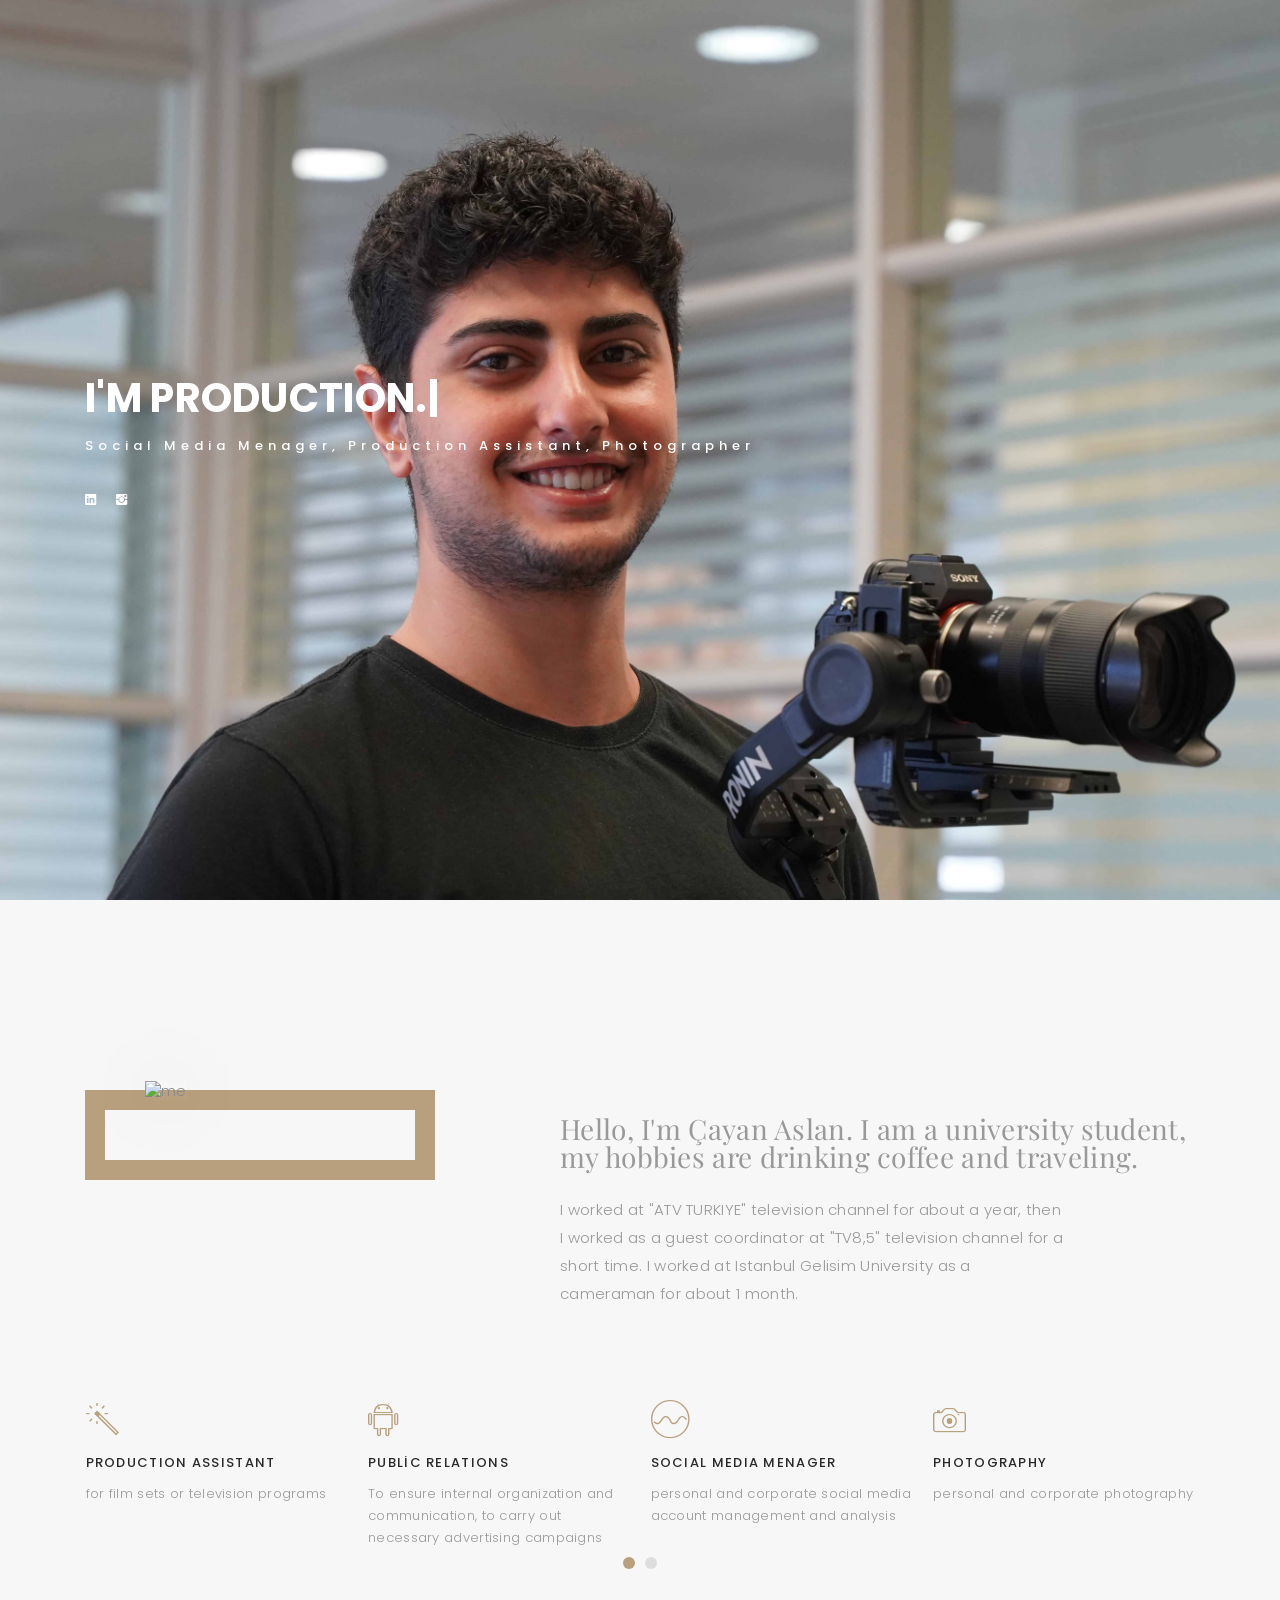
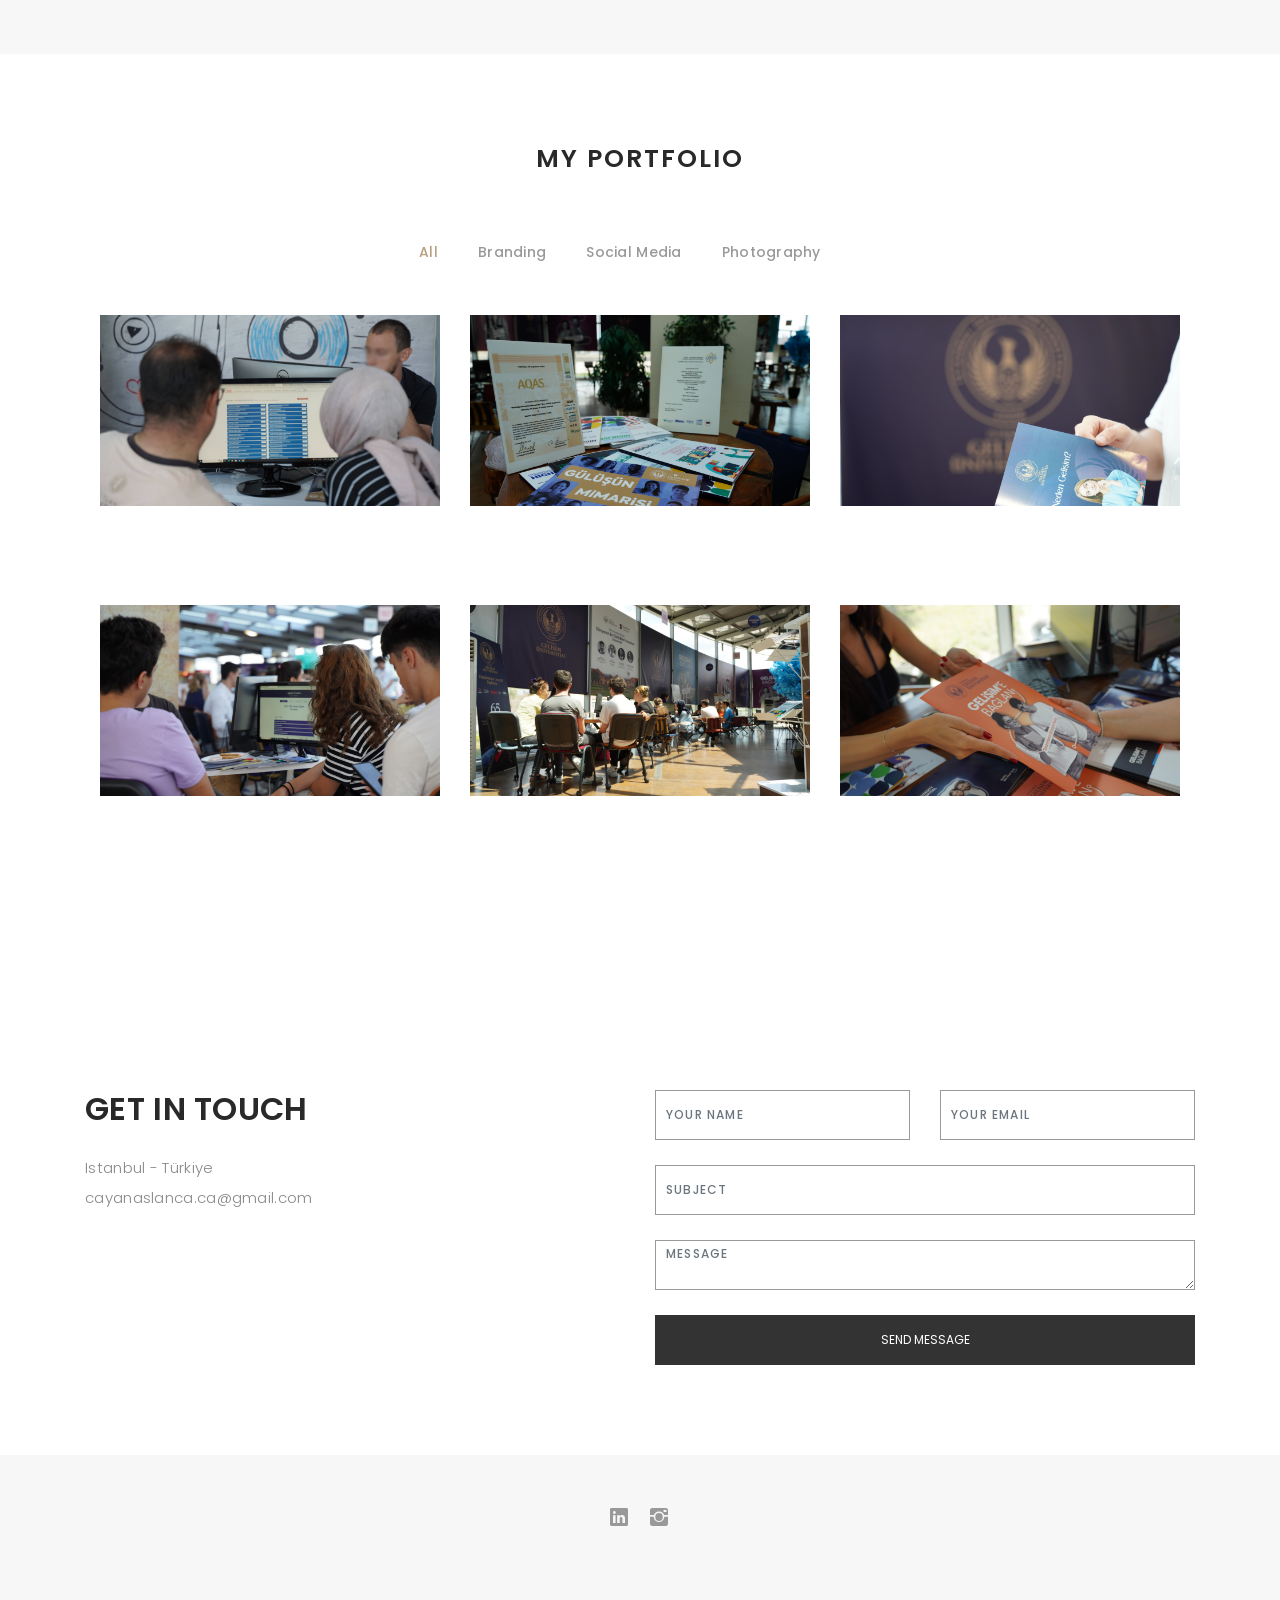
==== commit 234904a8: "Update index.html" ====
--- a/index.html
+++ b/index.html
@@ -104,7 +104,7 @@
         <div class="about-descr">
 
           <p class="p-heading">Hello, I'm Çayan Aslan. I am a university student, my hobbies are drinking coffee and traveling. </p>
-          <p class="separator"> I worked at "ATV TURKIYE" television channel for about a year, then I worked as a guest coordinator at "TV8,5" television channel for a short time. I worked at istanbul development university as a cameraman for about 1 month. </p>
+          <p class="separator"> I worked at "ATV TURKIYE" television channel for about a year, then I worked as a guest coordinator at "TV8,5" television channel for a short time. I worked at Istanbul Gelisim University as a cameraman for about 1 month. </p>
 
         </div>
 
--- a/css/style.css
+++ b/css/style.css
@@ -629,3 +629,11 @@
 .credits {
   font-size: 13px;
 }
+
+
+.background-container {
+    background-image: url("/images/home-bg.JPG");
+    background-size: cover;
+    background-position: center center;
+    background-repeat: no-repeat;
+}
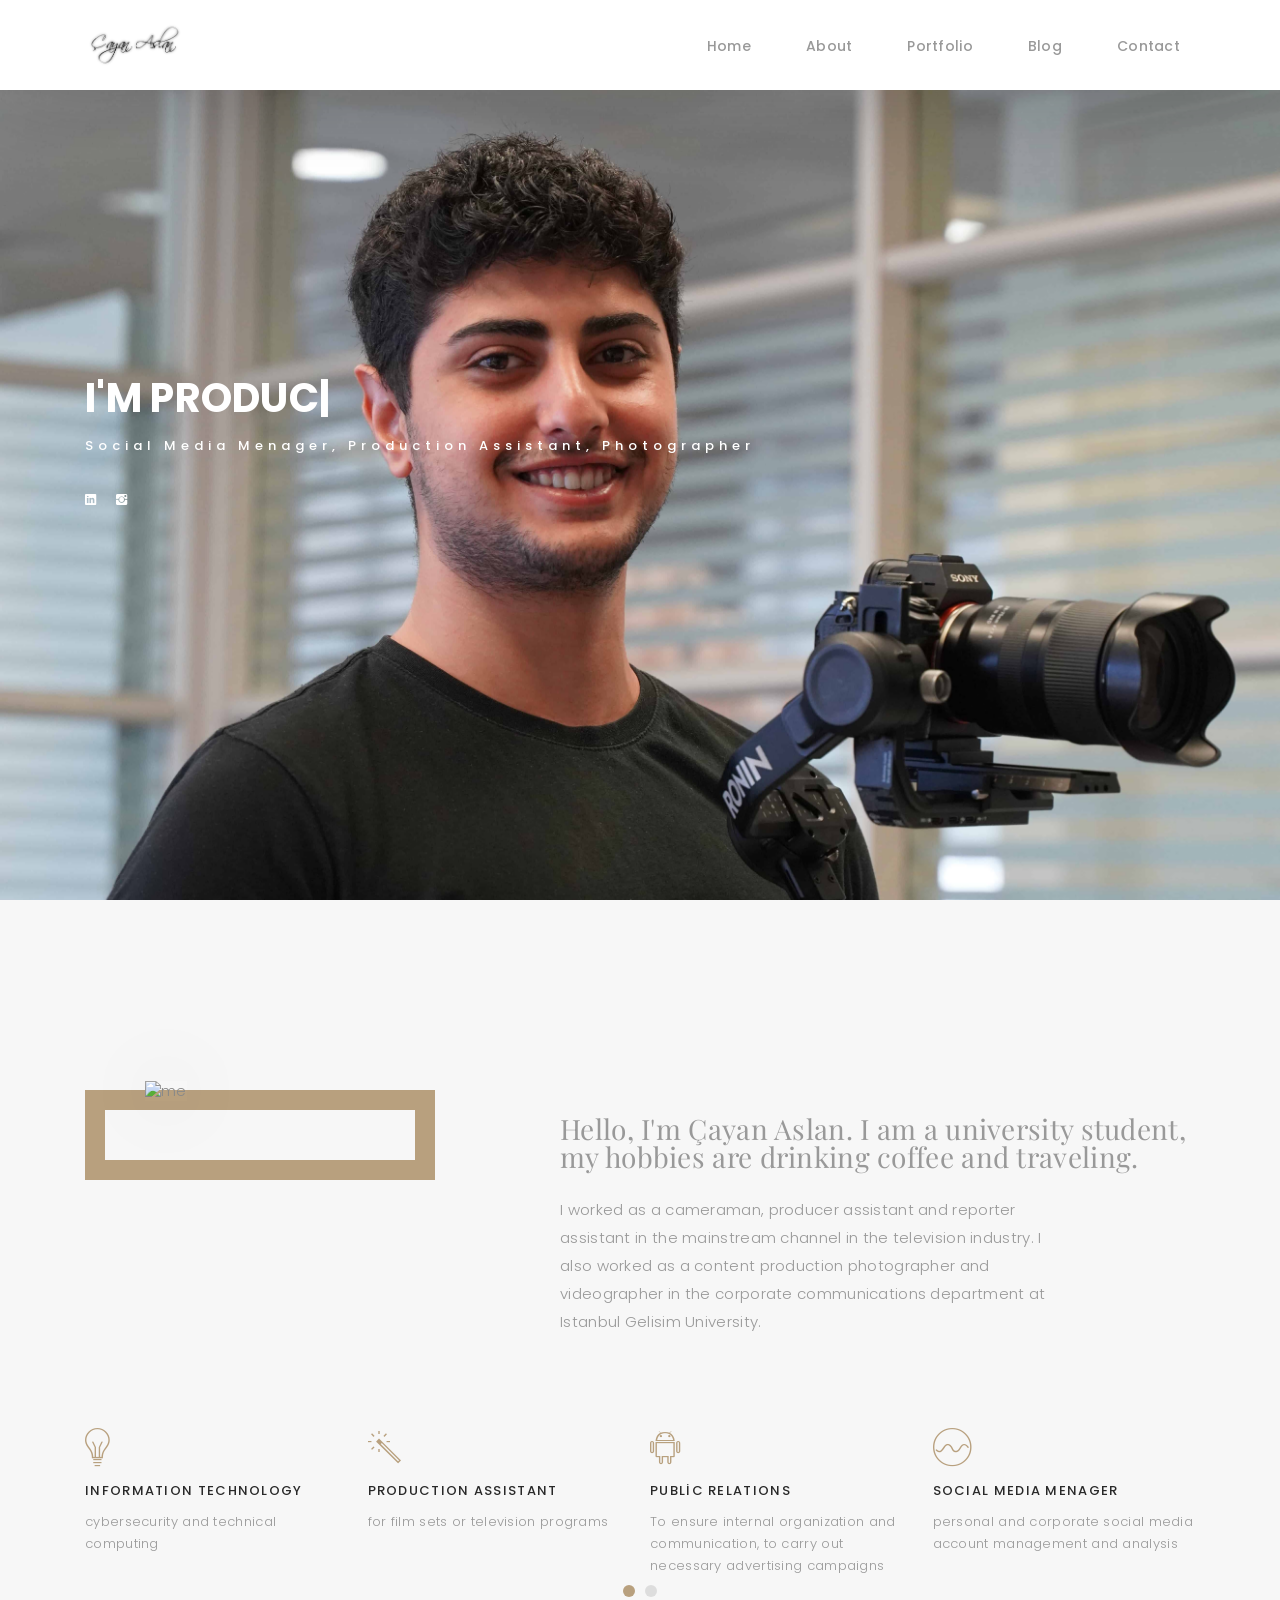
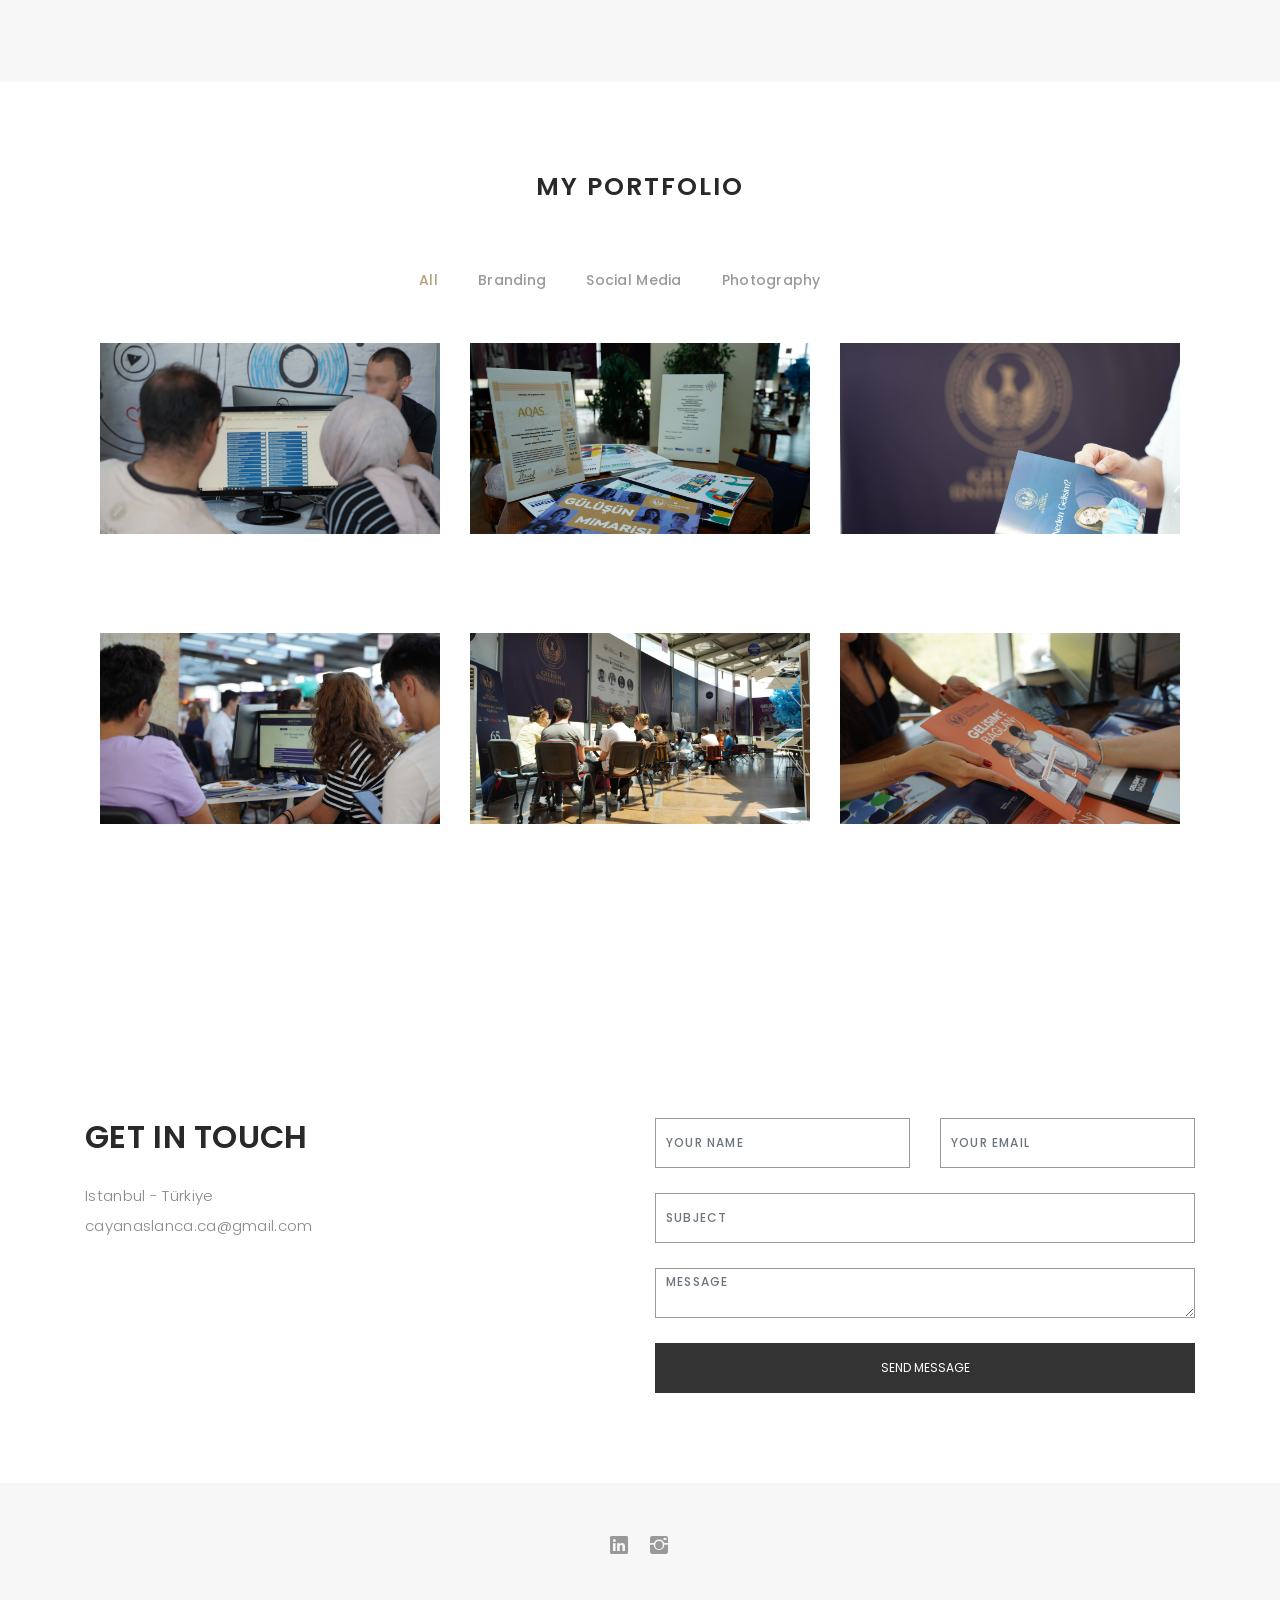
==== commit b6c8d36e: "Update index.html" ====
--- a/index.html
+++ b/index.html
@@ -104,7 +104,7 @@
         <div class="about-descr">
 
           <p class="p-heading">Hello, I'm Çayan Aslan. I am a university student, my hobbies are drinking coffee and traveling. </p>
-          <p class="separator"> I worked at "ATV TURKIYE" television channel for about a year, then I worked as a guest coordinator at "TV8,5" television channel for a short time. I worked at Istanbul Gelisim University as a cameraman for about 1 month. </p>
+          <p class="separator"> I worked as a cameraman, producer assistant and reporter assistant in the mainstream channel in the television industry. I also worked as a content production photographer and videographer in the corporate communications department at Istanbul Gelisim University. </p>
 
         </div>
 
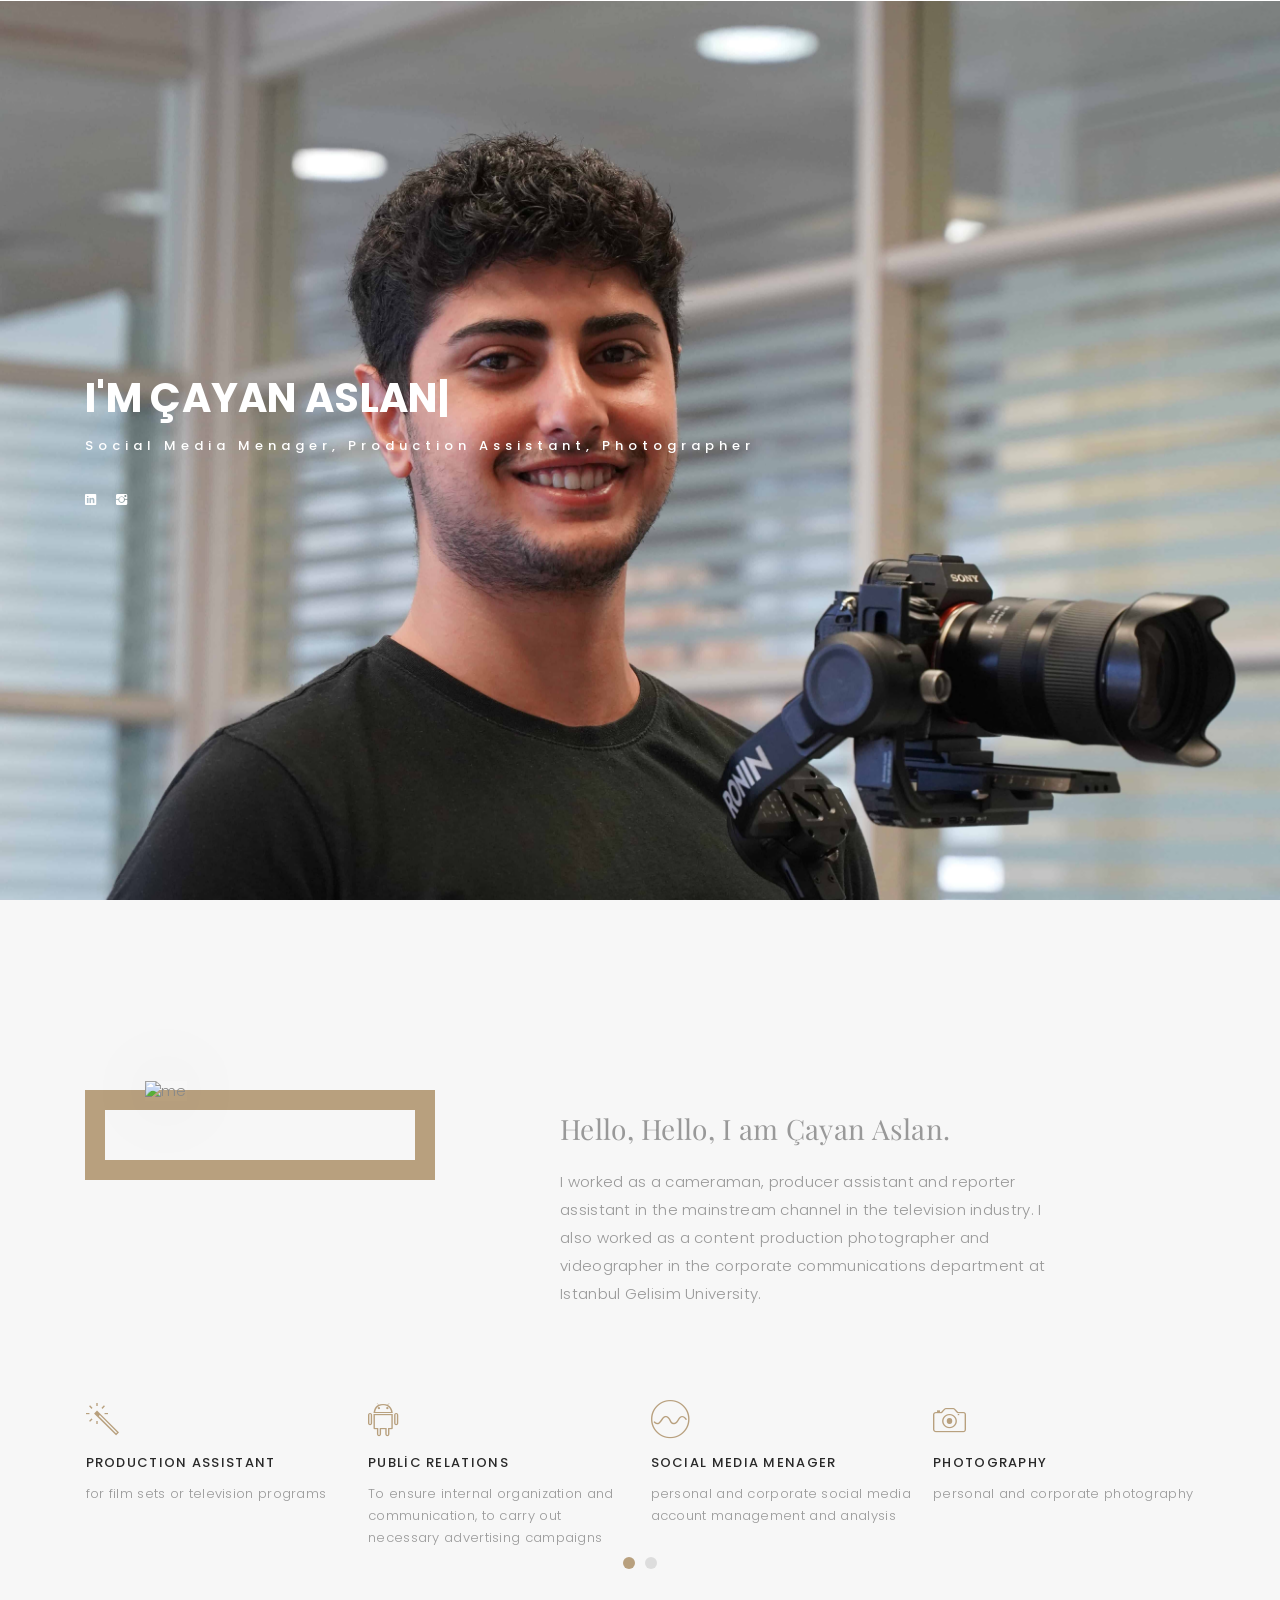
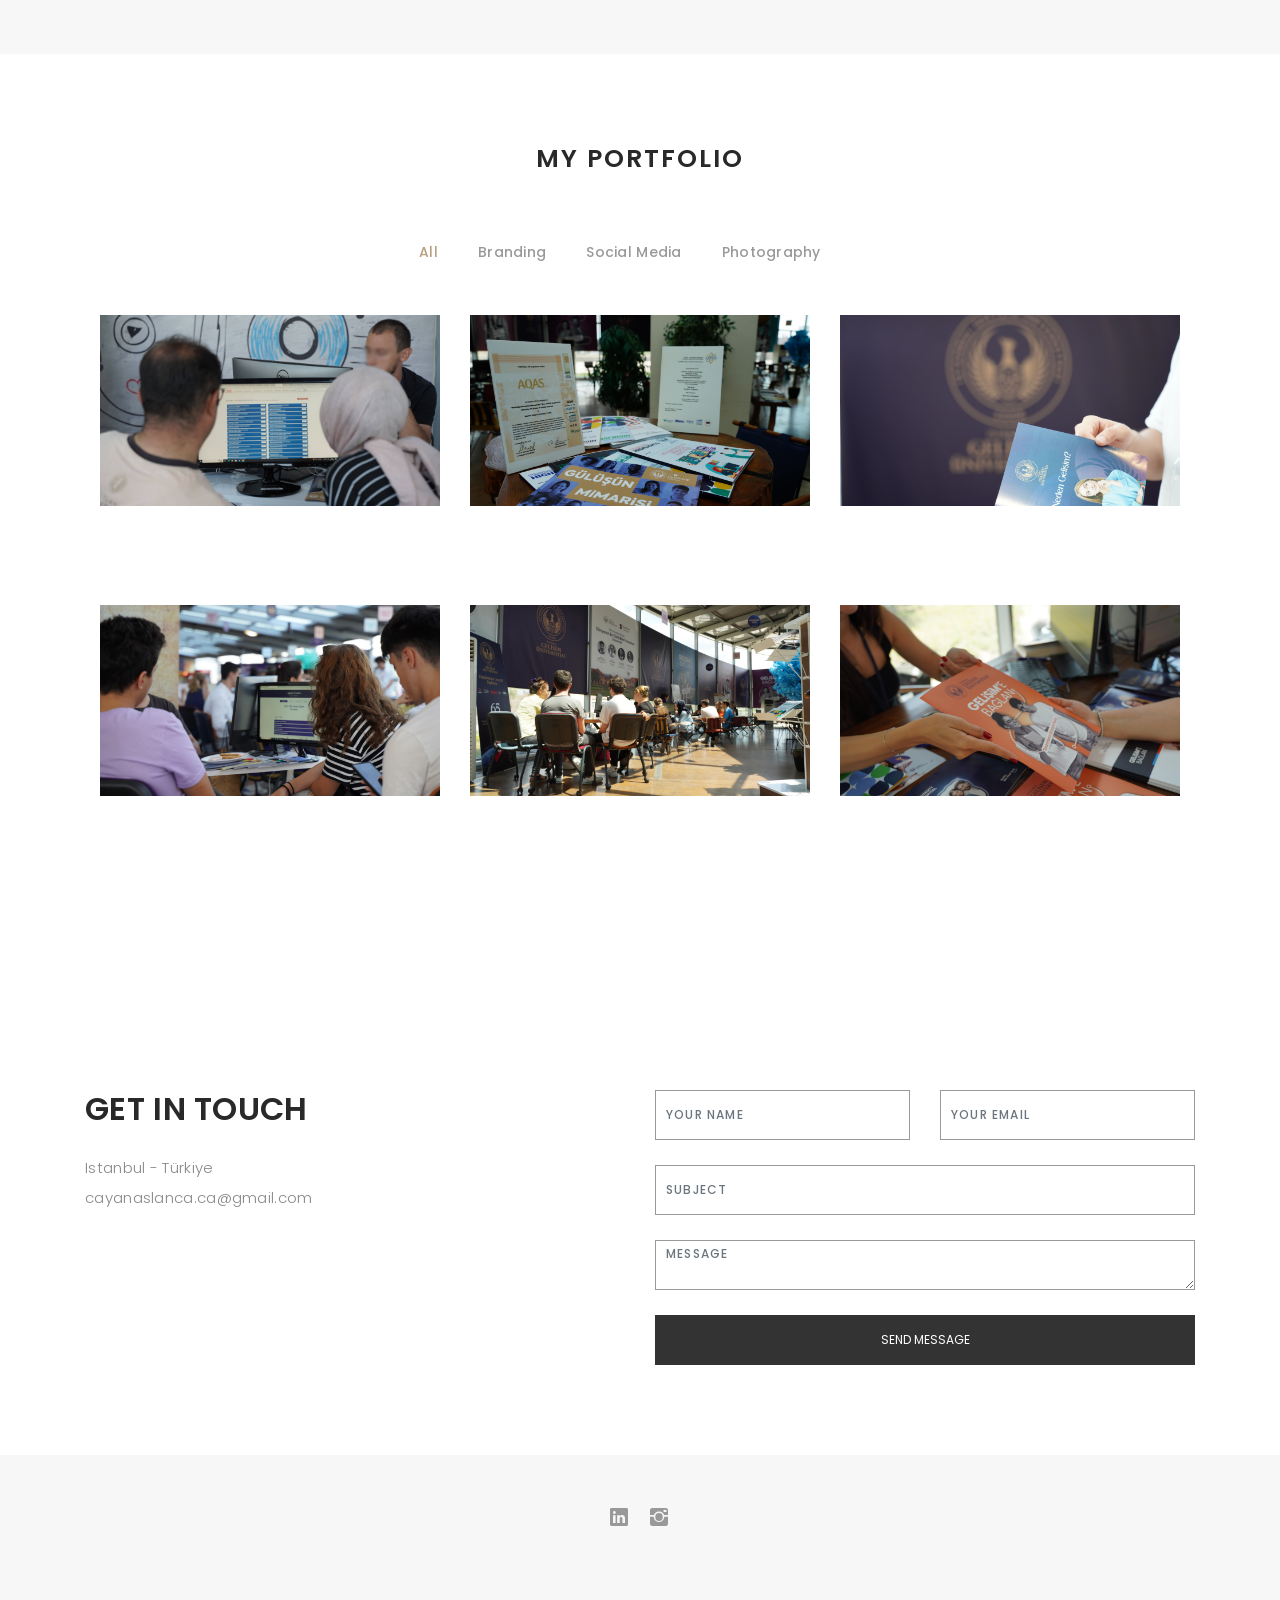
==== commit 427005b0: "Update index.html" ====
--- a/index.html
+++ b/index.html
@@ -103,7 +103,7 @@
       <div class="col-lg-7">
         <div class="about-descr">
 
-          <p class="p-heading">Hello, I'm Çayan Aslan. I am a university student, my hobbies are drinking coffee and traveling. </p>
+          <p class="p-heading">Hello, Hello, I am Çayan Aslan. </p>
           <p class="separator"> I worked as a cameraman, producer assistant and reporter assistant in the mainstream channel in the television industry. I also worked as a content production photographer and videographer in the corporate communications department at Istanbul Gelisim University. </p>
 
         </div>
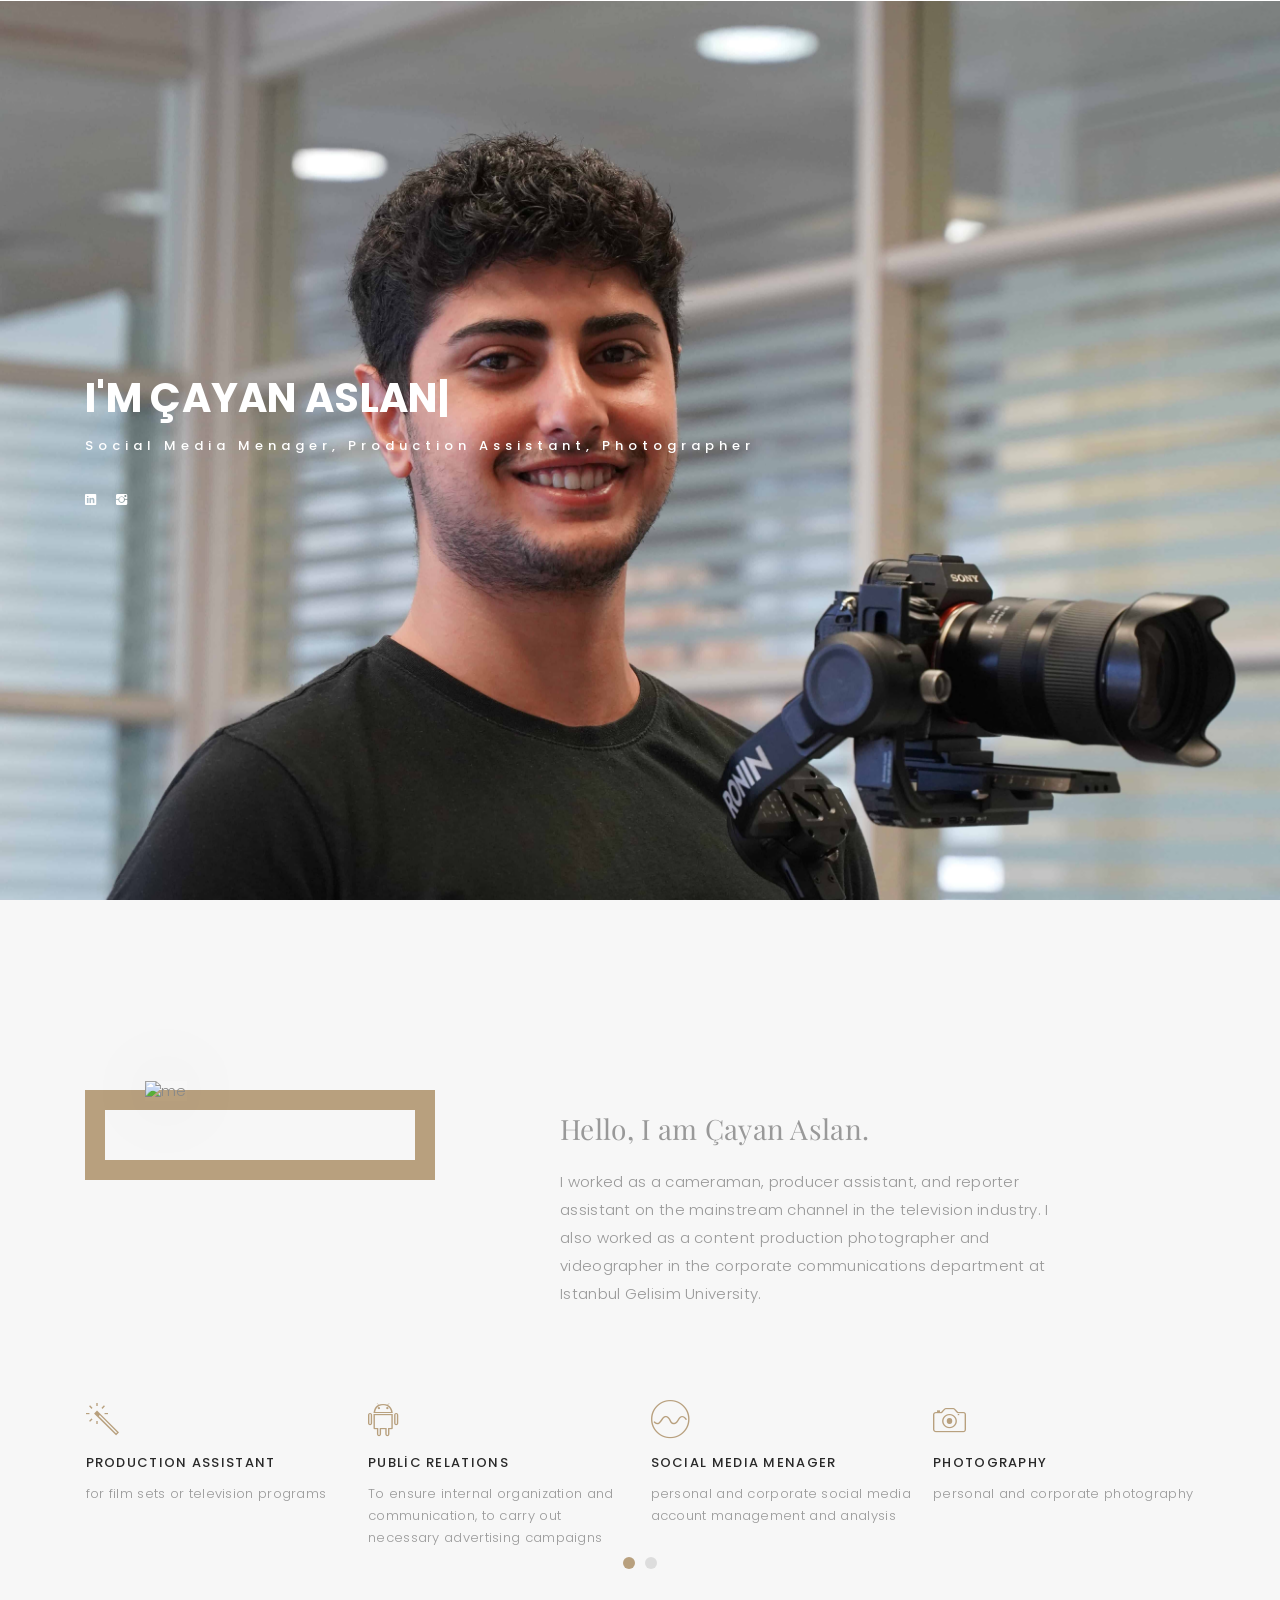
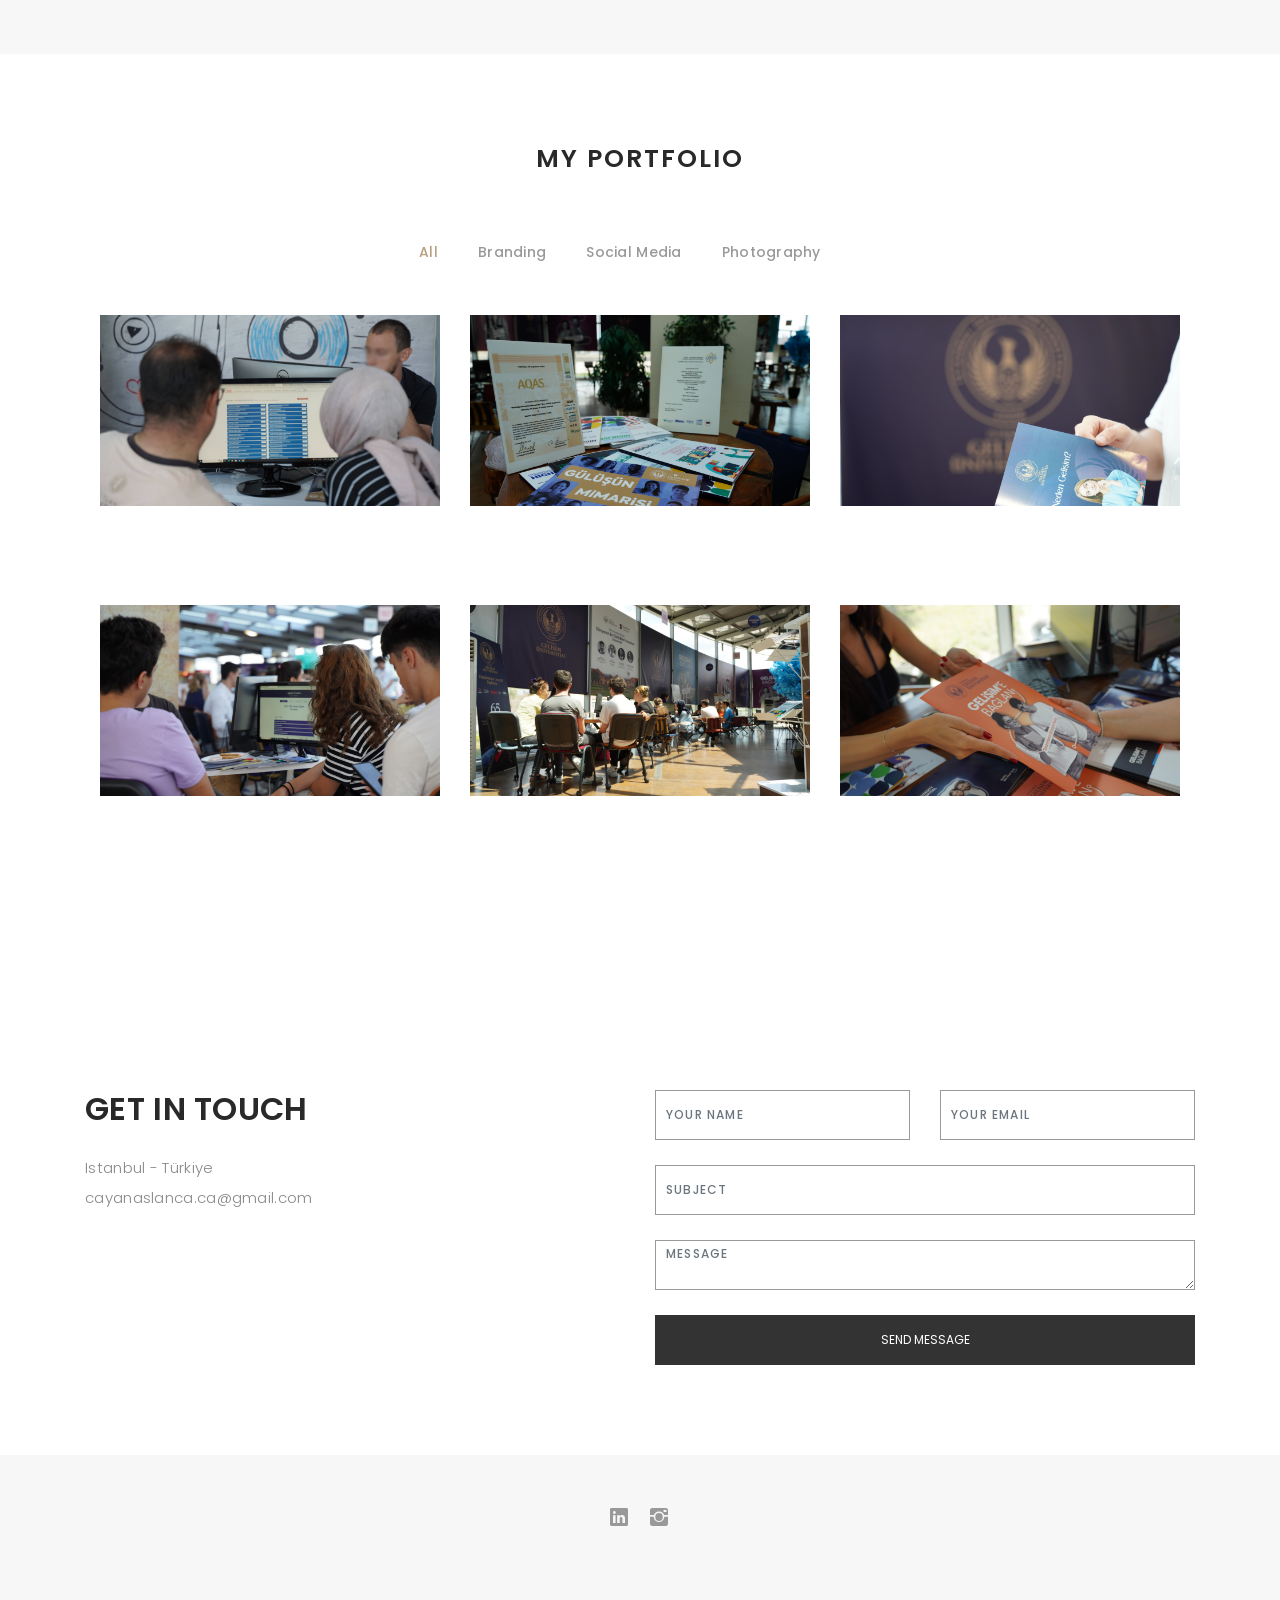
==== commit e56afcd7: "Update index.html" ====
--- a/index.html
+++ b/index.html
@@ -103,8 +103,8 @@
       <div class="col-lg-7">
         <div class="about-descr">
 
-          <p class="p-heading">Hello, Hello, I am Çayan Aslan. </p>
-          <p class="separator"> I worked as a cameraman, producer assistant and reporter assistant in the mainstream channel in the television industry. I also worked as a content production photographer and videographer in the corporate communications department at Istanbul Gelisim University. </p>
+          <p class="p-heading"> Hello, I am Çayan Aslan. </p>
+          <p class="separator"> I worked as a cameraman, producer assistant, and reporter assistant on the mainstream channel in the television industry. I also worked as a content production photographer and videographer in the corporate communications department at Istanbul Gelisim University. </p>
 
         </div>
 
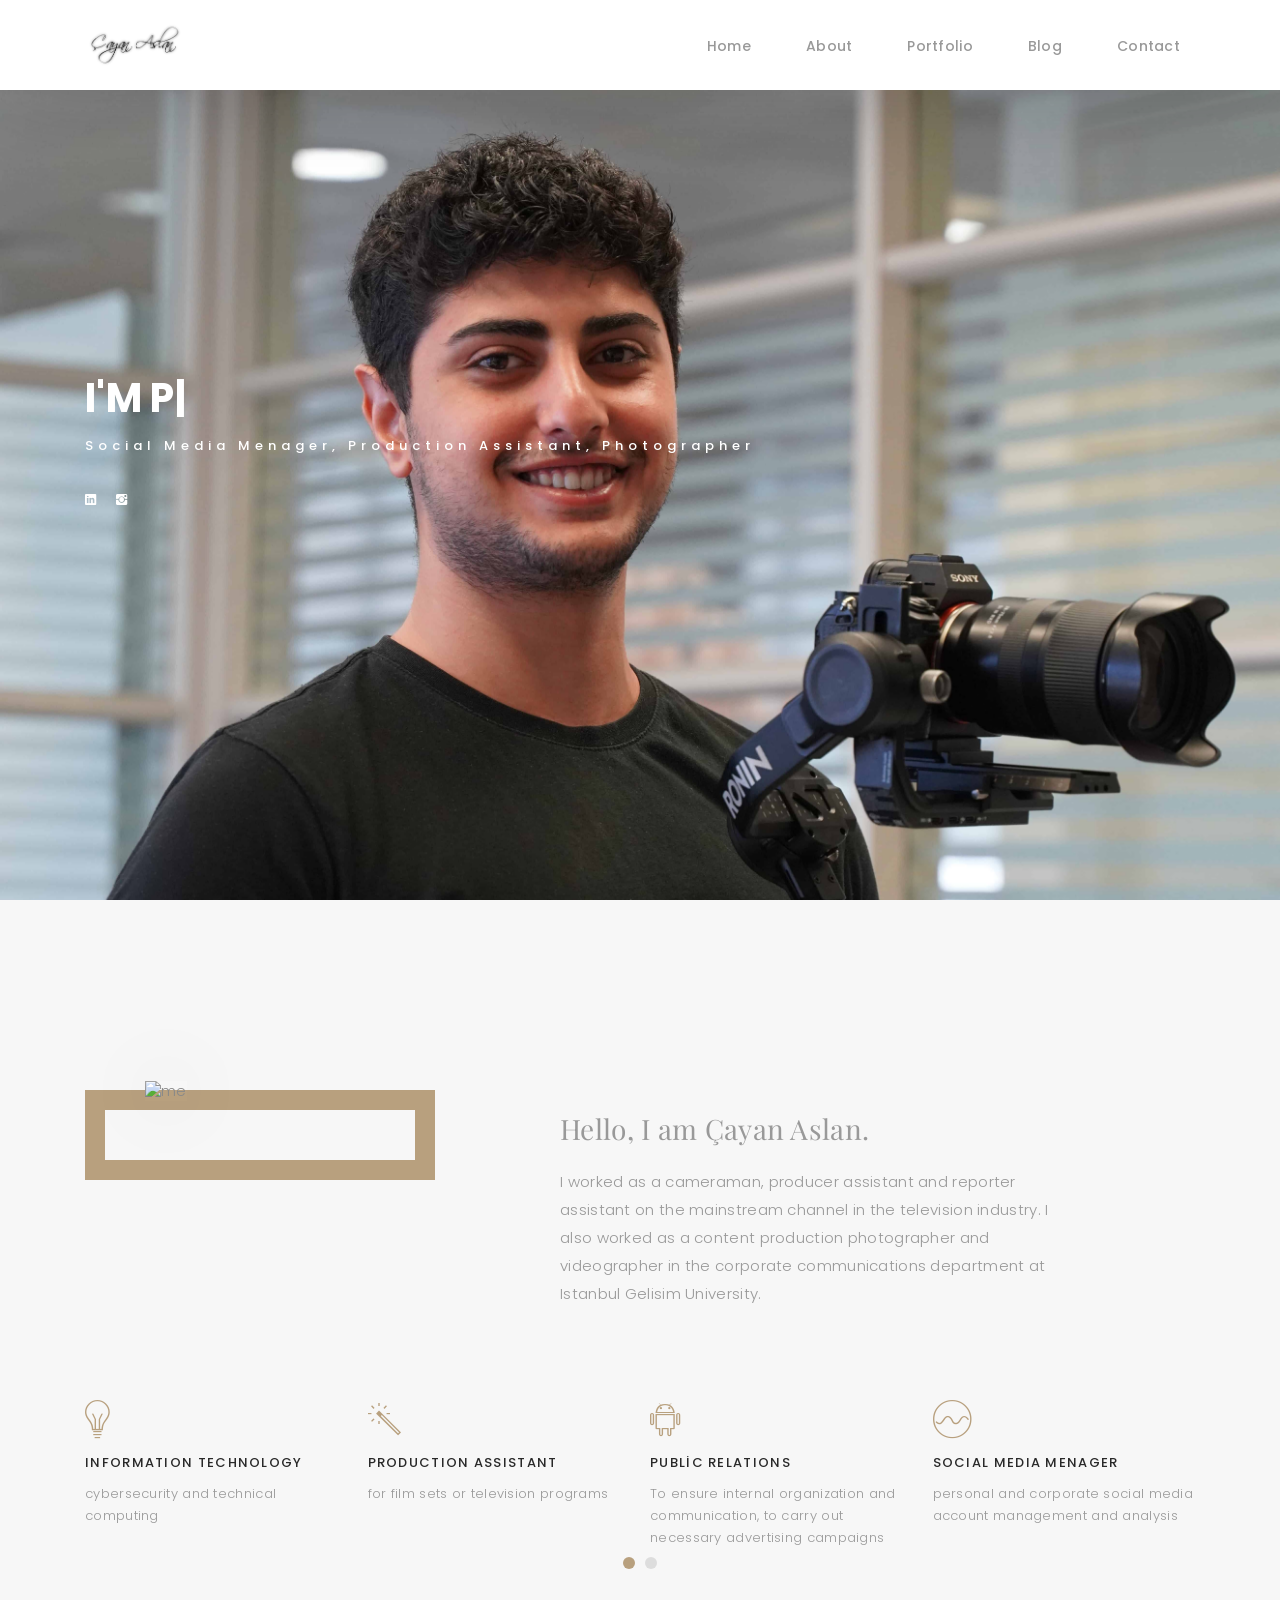
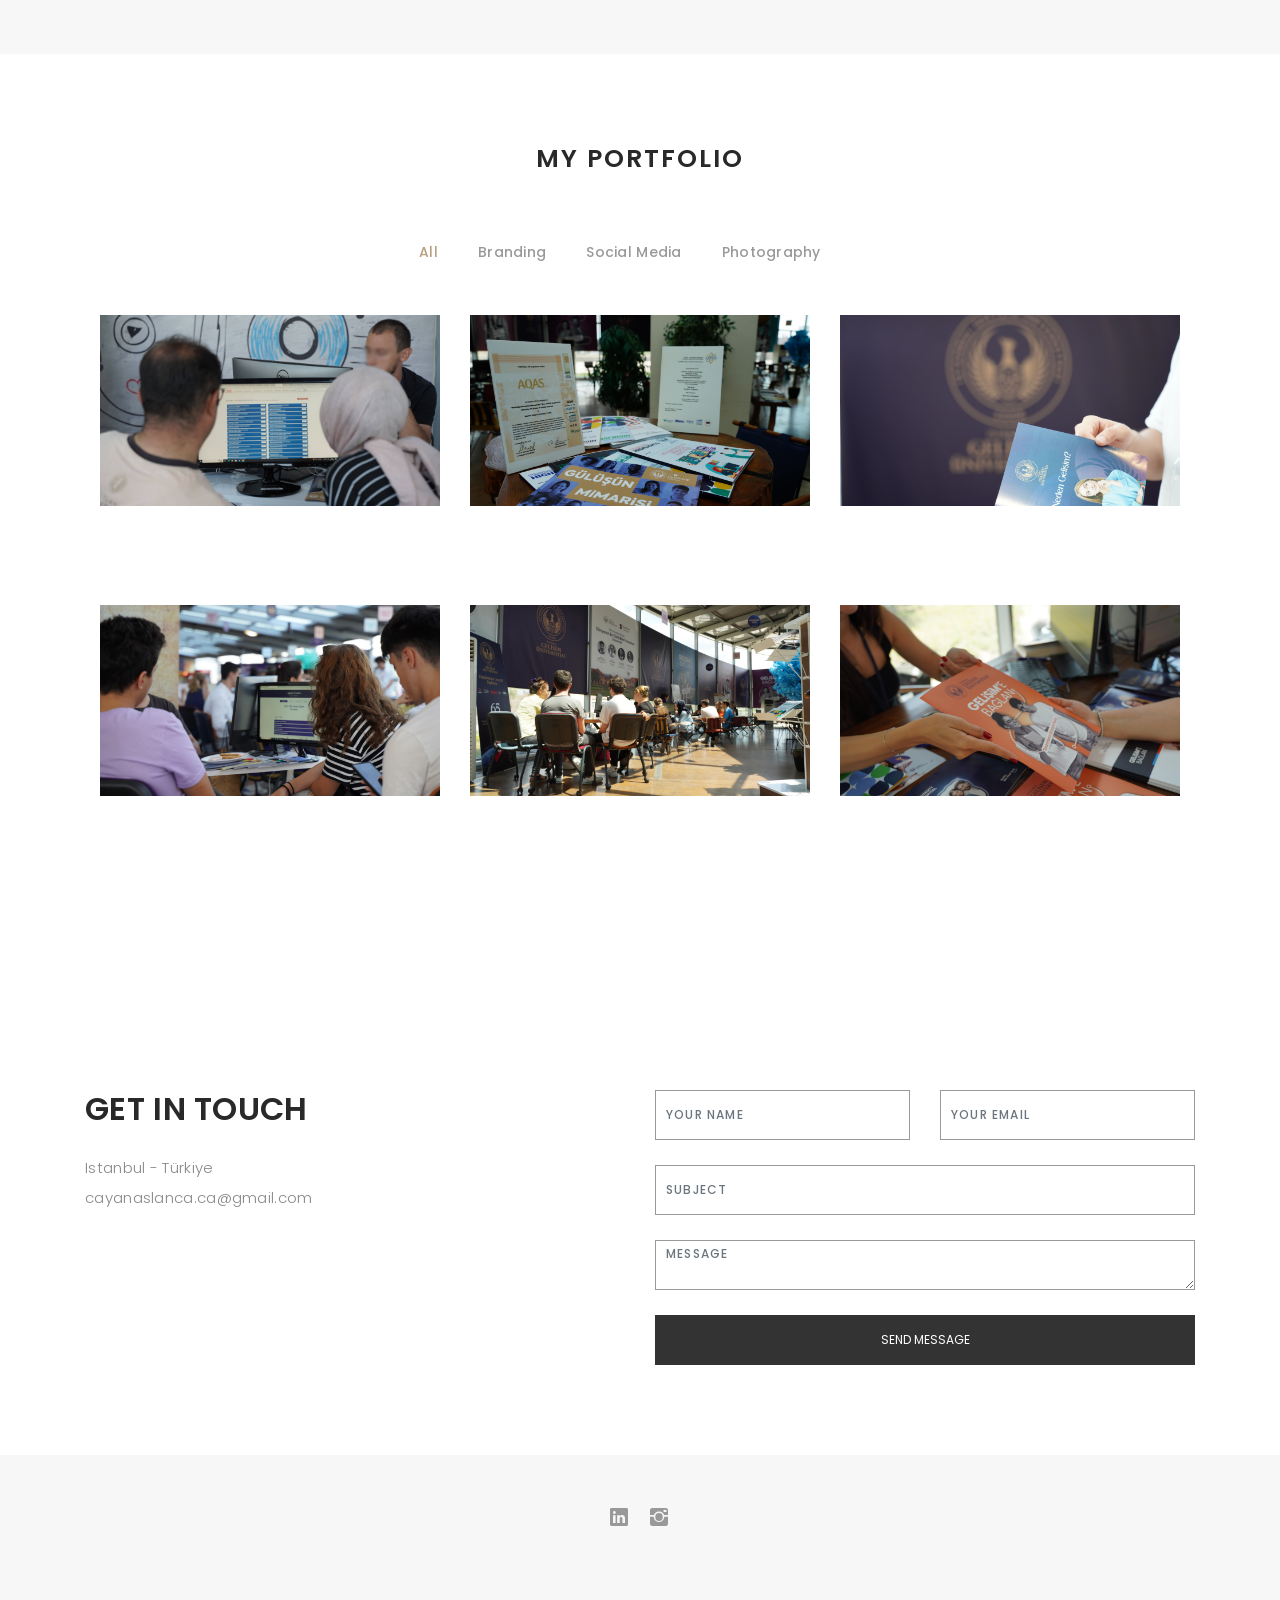
==== commit 0f7ad8f3: "Update index.html" ====
--- a/index.html
+++ b/index.html
@@ -104,7 +104,7 @@
         <div class="about-descr">
 
           <p class="p-heading"> Hello, I am Çayan Aslan. </p>
-          <p class="separator"> I worked as a cameraman, producer assistant, and reporter assistant on the mainstream channel in the television industry. I also worked as a content production photographer and videographer in the corporate communications department at Istanbul Gelisim University. </p>
+          <p class="separator"> I worked as a cameraman, producer assistant and reporter assistant on the mainstream channel in the television industry. I also worked as a content production photographer and videographer in the corporate communications department at Istanbul Gelisim University. </p>
 
         </div>
 
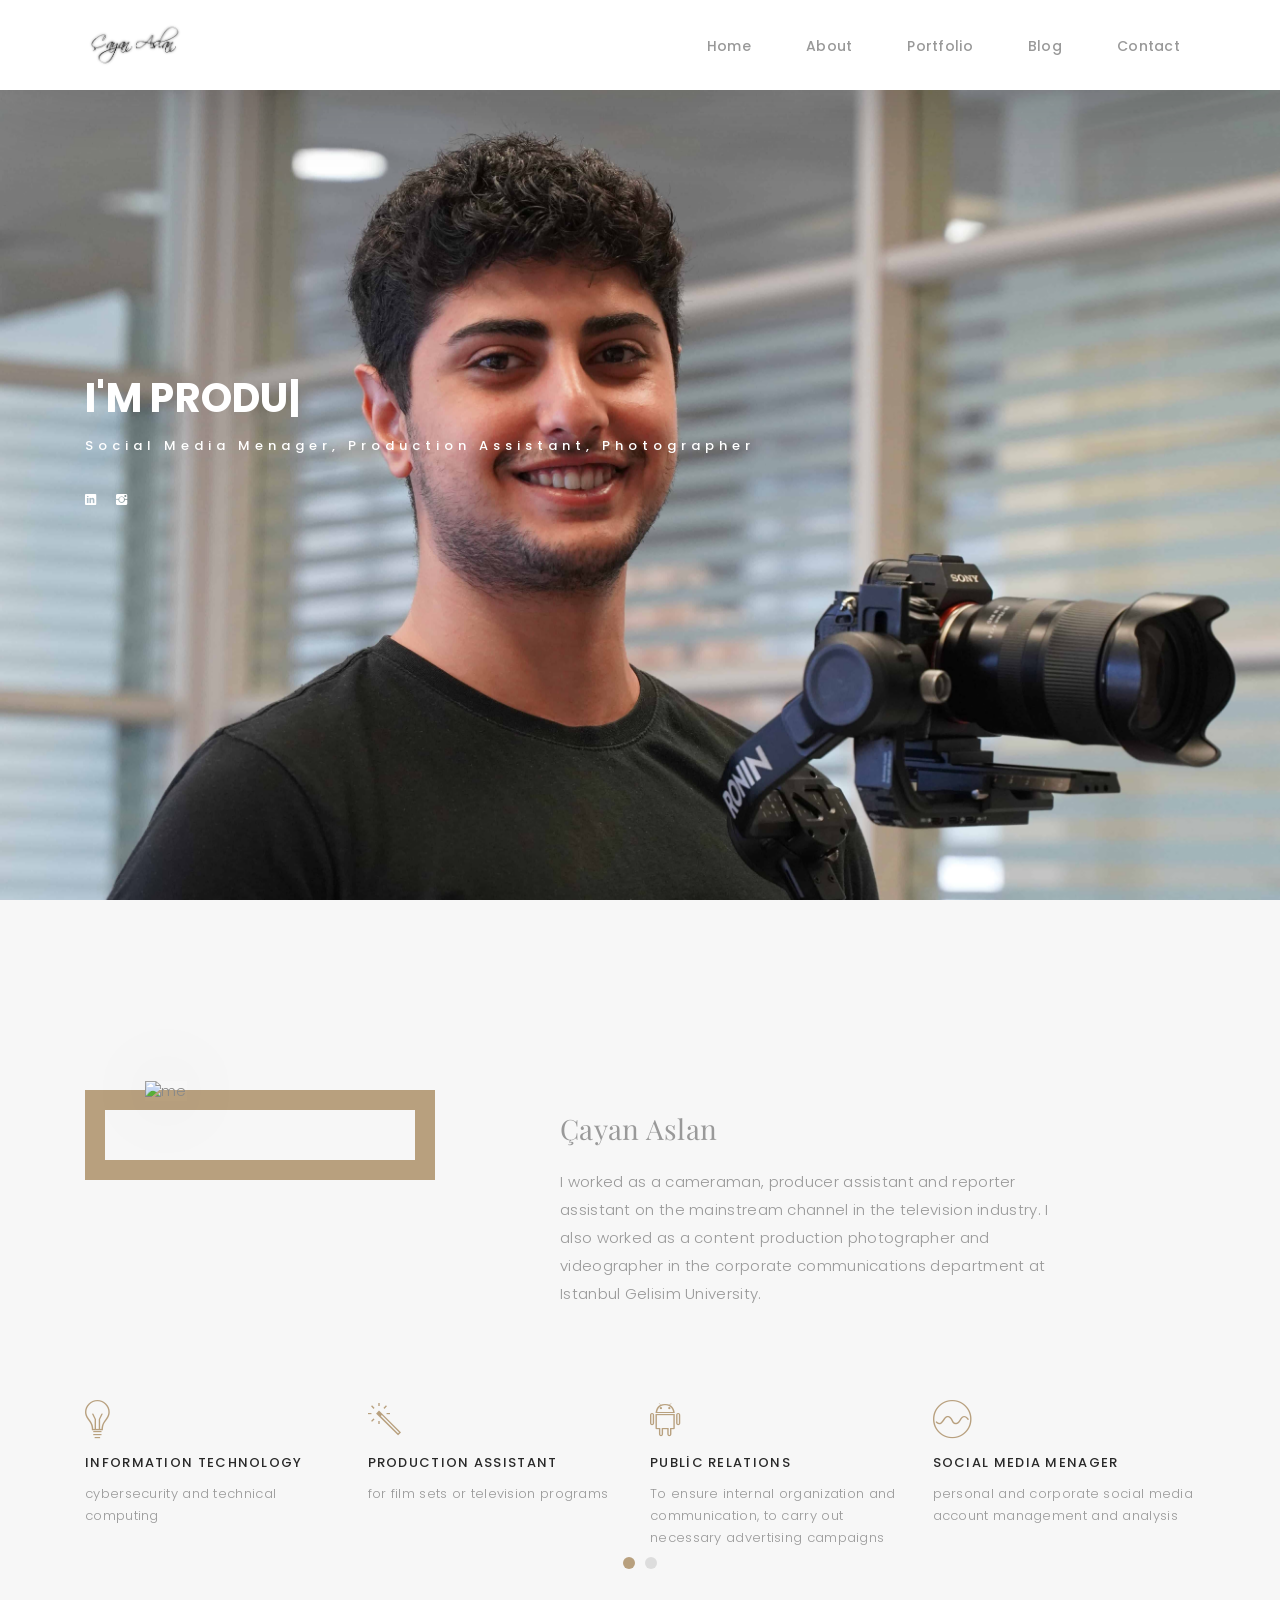
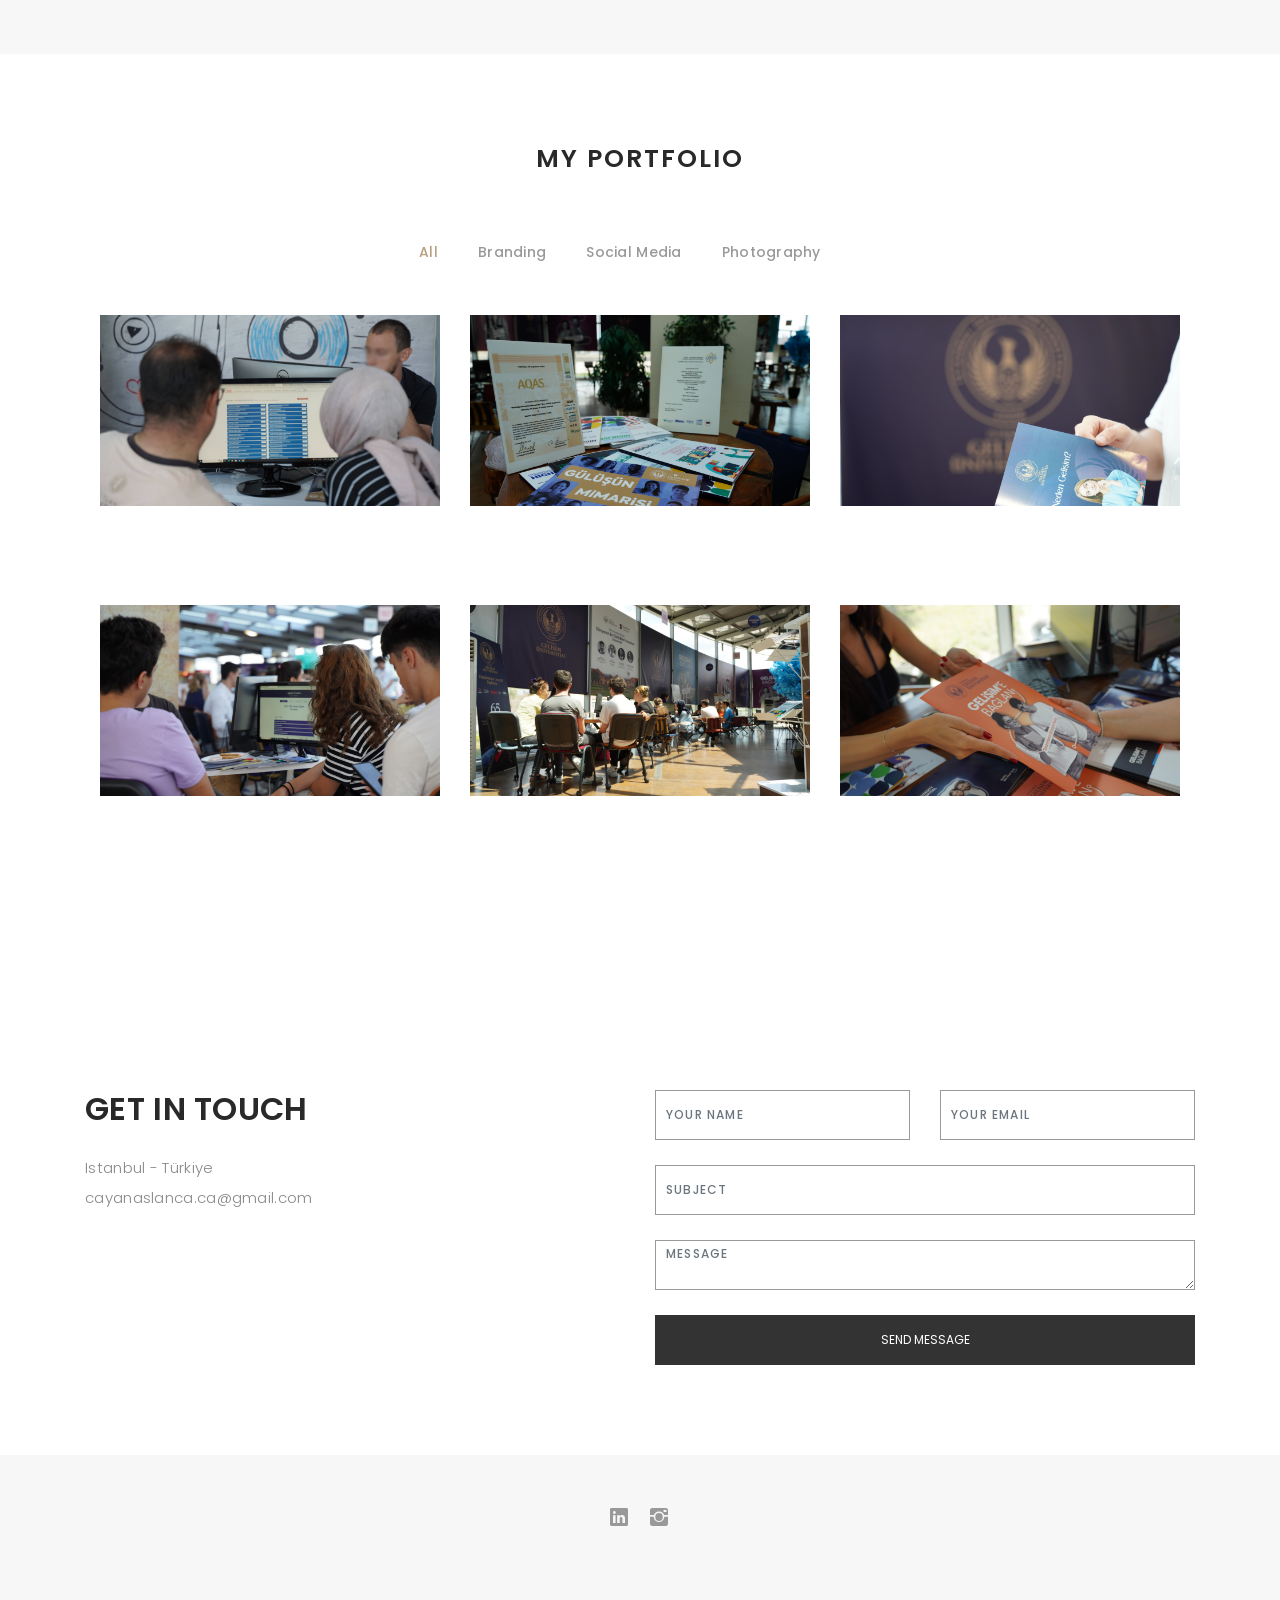
==== commit 18980af3: "Update index.html" ====
--- a/index.html
+++ b/index.html
@@ -103,7 +103,7 @@
       <div class="col-lg-7">
         <div class="about-descr">
 
-          <p class="p-heading"> Hello, I am Çayan Aslan. </p>
+          <p class="p-heading"> Çayan Aslan </p>
           <p class="separator"> I worked as a cameraman, producer assistant and reporter assistant on the mainstream channel in the television industry. I also worked as a content production photographer and videographer in the corporate communications department at Istanbul Gelisim University. </p>
 
         </div>
